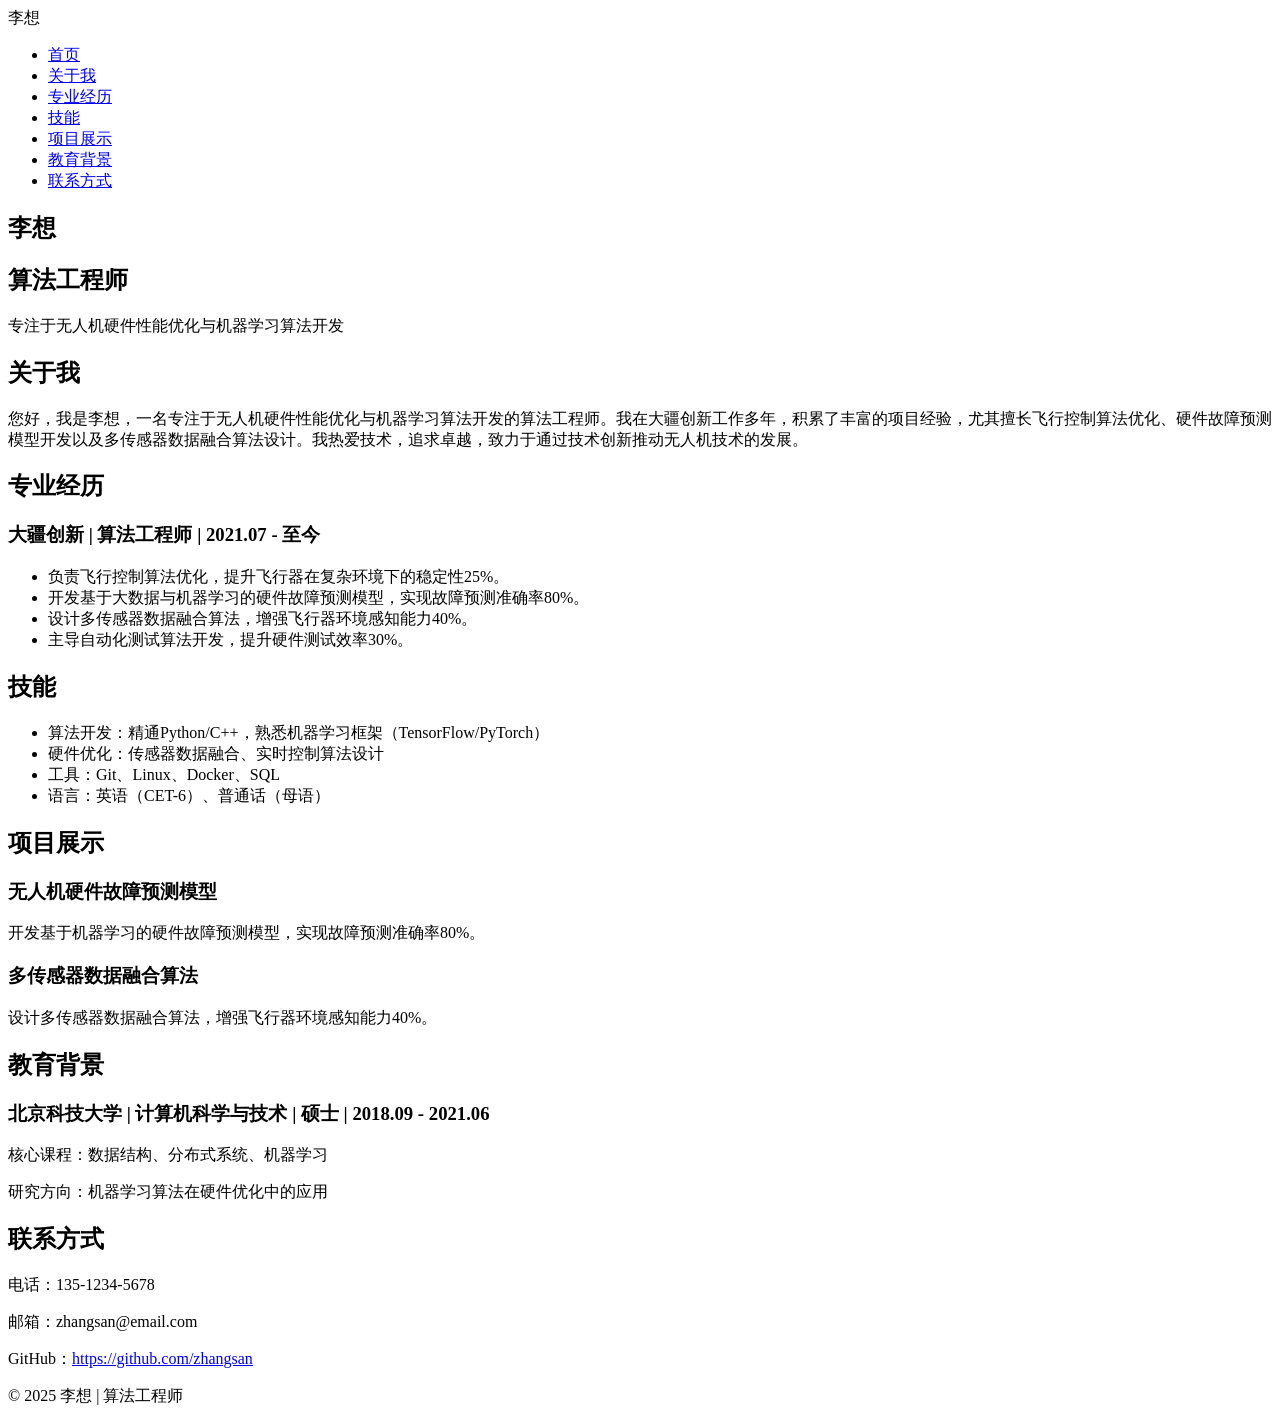
==== index.html @ 41b81f44 "v1" ====
<!DOCTYPE html>
<html lang="en">
<head>
    <meta charset="UTF-8">
    <meta name="viewport" content="width=device-width, initial-scale=1.0">
    <title>李想 | 算法工程师</title>
    <link rel="stylesheet" href="styles.css">
    <script src="scripts.js" defer></script>
</head>
<body>
    <!-- 导航栏 -->
    <nav class="navbar">
        <div class="container">
            <div class="logo">李想</div>
            <ul class="nav-links">
                <li><a href="#home">首页</a></li>
                <li><a href="#about">关于我</a></li>
                <li><a href="#experience">专业经历</a></li>
                <li><a href="#skills">技能</a></li>
                <li><a href="#projects">项目展示</a></li>
                <li><a href="#education">教育背景</a></li>
                <li><a href="#contact">联系方式</a></li>
            </ul>
        </div>
    </nav>

    <!-- 首屏展示 -->
    <section id="home" class="home">
        <div class="container">
            <h1>李想</h1>
            <h2>算法工程师</h2>
            <p>专注于无人机硬件性能优化与机器学习算法开发</p>
        </div>
    </section>

    <!-- 关于我 -->
    <section id="about" class="about">
        <div class="container">
            <h2>关于我</h2>
            <p>您好，我是李想，一名专注于无人机硬件性能优化与机器学习算法开发的算法工程师。我在大疆创新工作多年，积累了丰富的项目经验，尤其擅长飞行控制算法优化、硬件故障预测模型开发以及多传感器数据融合算法设计。我热爱技术，追求卓越，致力于通过技术创新推动无人机技术的发展。</p>
        </div>
    </section>

    <!-- 专业经历 -->
    <section id="experience" class="experience">
        <div class="container">
            <h2>专业经历</h2>
            <div class="job">
                <h3>大疆创新 | 算法工程师 | 2021.07 - 至今</h3>
                <ul>
                    <li>负责飞行控制算法优化，提升飞行器在复杂环境下的稳定性25%。</li>
                    <li>开发基于大数据与机器学习的硬件故障预测模型，实现故障预测准确率80%。</li>
                    <li>设计多传感器数据融合算法，增强飞行器环境感知能力40%。</li>
                    <li>主导自动化测试算法开发，提升硬件测试效率30%。</li>
                </ul>
            </div>
        </div>
    </section>

    <!-- 技能 -->
    <section id="skills" class="skills">
        <div class="container">
            <h2>技能</h2>
            <ul>
                <li>算法开发：精通Python/C++，熟悉机器学习框架（TensorFlow/PyTorch）</li>
                <li>硬件优化：传感器数据融合、实时控制算法设计</li>
                <li>工具：Git、Linux、Docker、SQL</li>
                <li>语言：英语（CET-6）、普通话（母语）</li>
            </ul>
        </div>
    </section>

    <!-- 项目展示 -->
    <section id="projects" class="projects">
        <div class="container">
            <h2>项目展示</h2>
            <div class="project">
                <h3>无人机硬件故障预测模型</h3>
                <p>开发基于机器学习的硬件故障预测模型，实现故障预测准确率80%。</p>
            </div>
            <div class="project">
                <h3>多传感器数据融合算法</h3>
                <p>设计多传感器数据融合算法，增强飞行器环境感知能力40%。</p>
            </div>
        </div>
    </section>

    <!-- 教育背景 -->
    <section id="education" class="education">
        <div class="container">
            <h2>教育背景</h2>
            <div class="edu">
                <h3>北京科技大学 | 计算机科学与技术 | 硕士 | 2018.09 - 2021.06</h3>
                <p>核心课程：数据结构、分布式系统、机器学习</p>
                <p>研究方向：机器学习算法在硬件优化中的应用</p>
            </div>
        </div>
    </section>

    <!-- 联系方式 -->
    <section id="contact" class="contact">
        <div class="container">
            <h2>联系方式</h2>
            <p>电话：135-1234-5678</p>
            <p>邮箱：zhangsan@email.com</p>
            <p>GitHub：<a href="https://github.com/zhangsan">https://github.com/zhangsan</a></p>
        </div>
    </section>

    <!-- 页脚 -->
    <footer>
        <div class="container">
            <p>&copy; 2025 李想 | 算法工程师</p>
        </div>
    </footer>
</body>
</html>
---- styles.css ----
// 平滑滚动效果
document.querySelectorAll('a[href^="#"]').forEach(anchor => {
    anchor.addEventListener('click', function (e) {
        e.preventDefault();
        document.querySelector(this.getAttribute('href')).scrollIntoView({
            behavior: 'smooth'
        });
    });
});
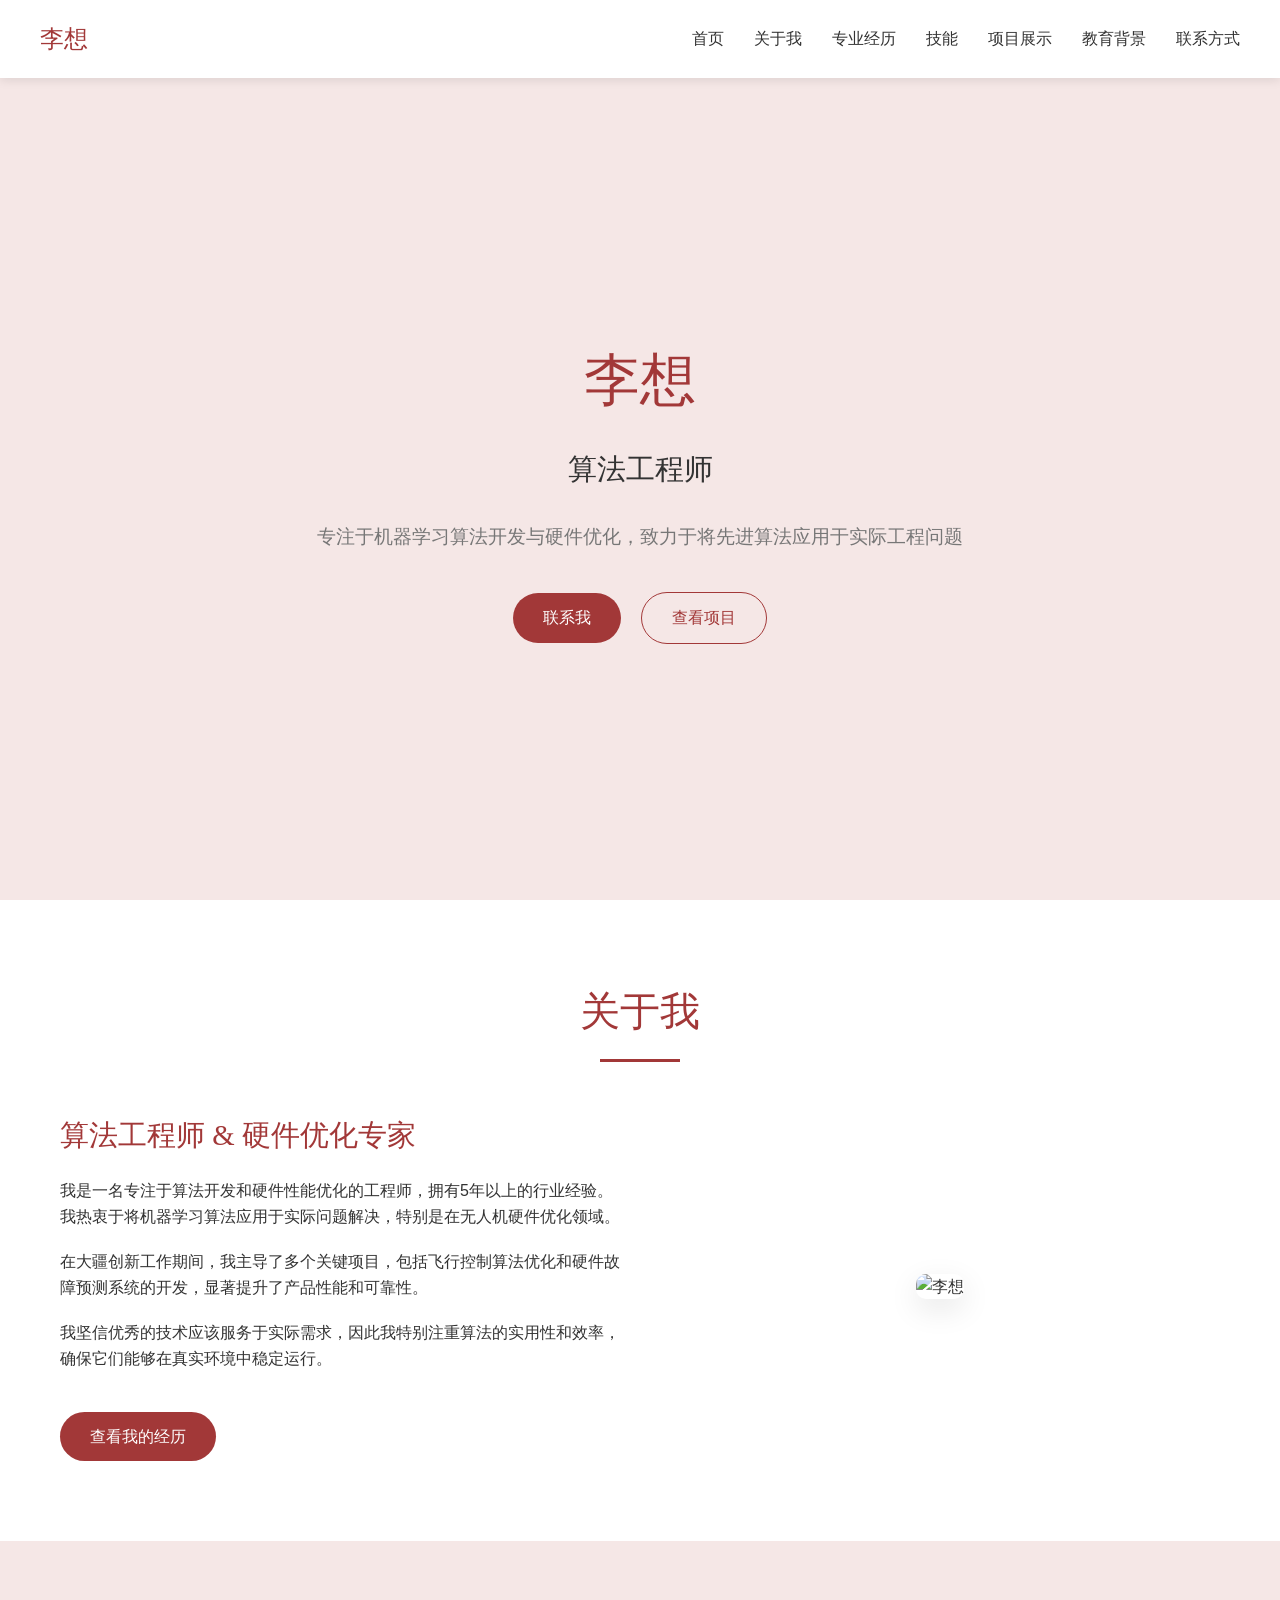
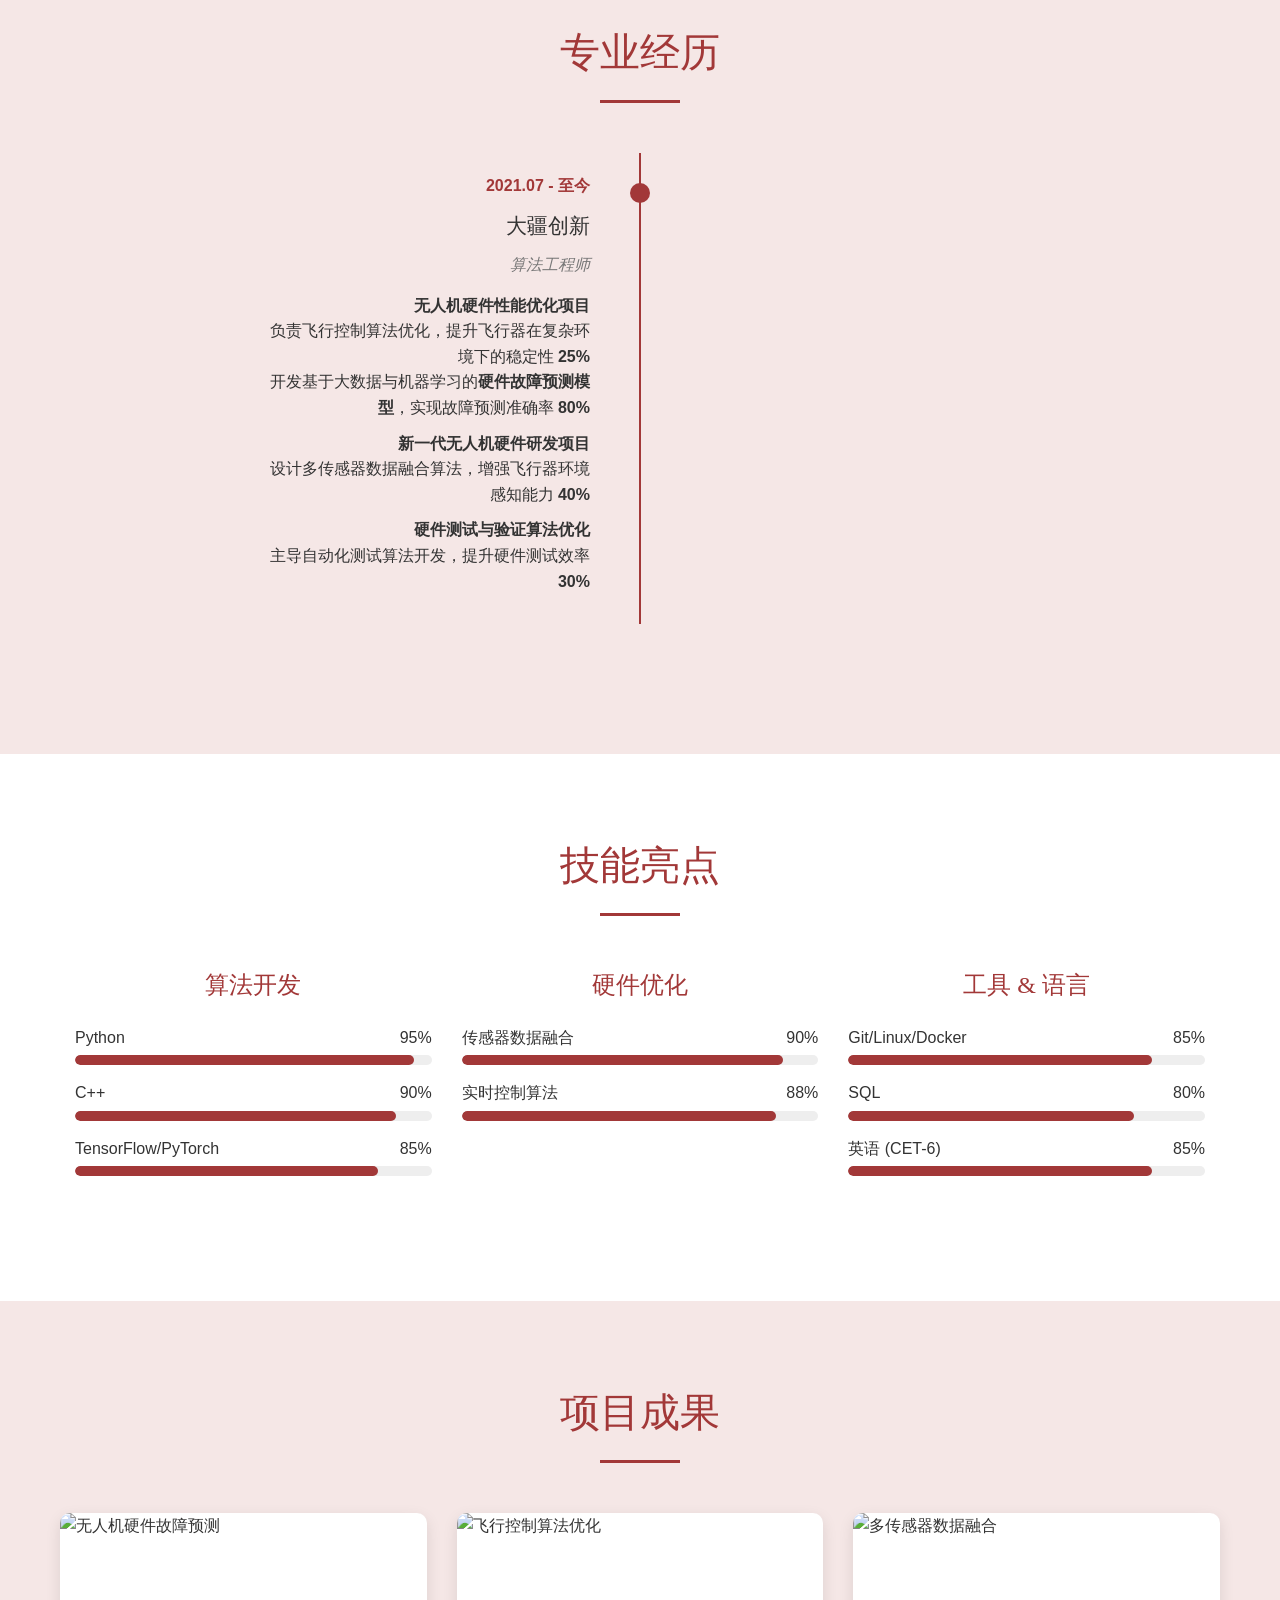
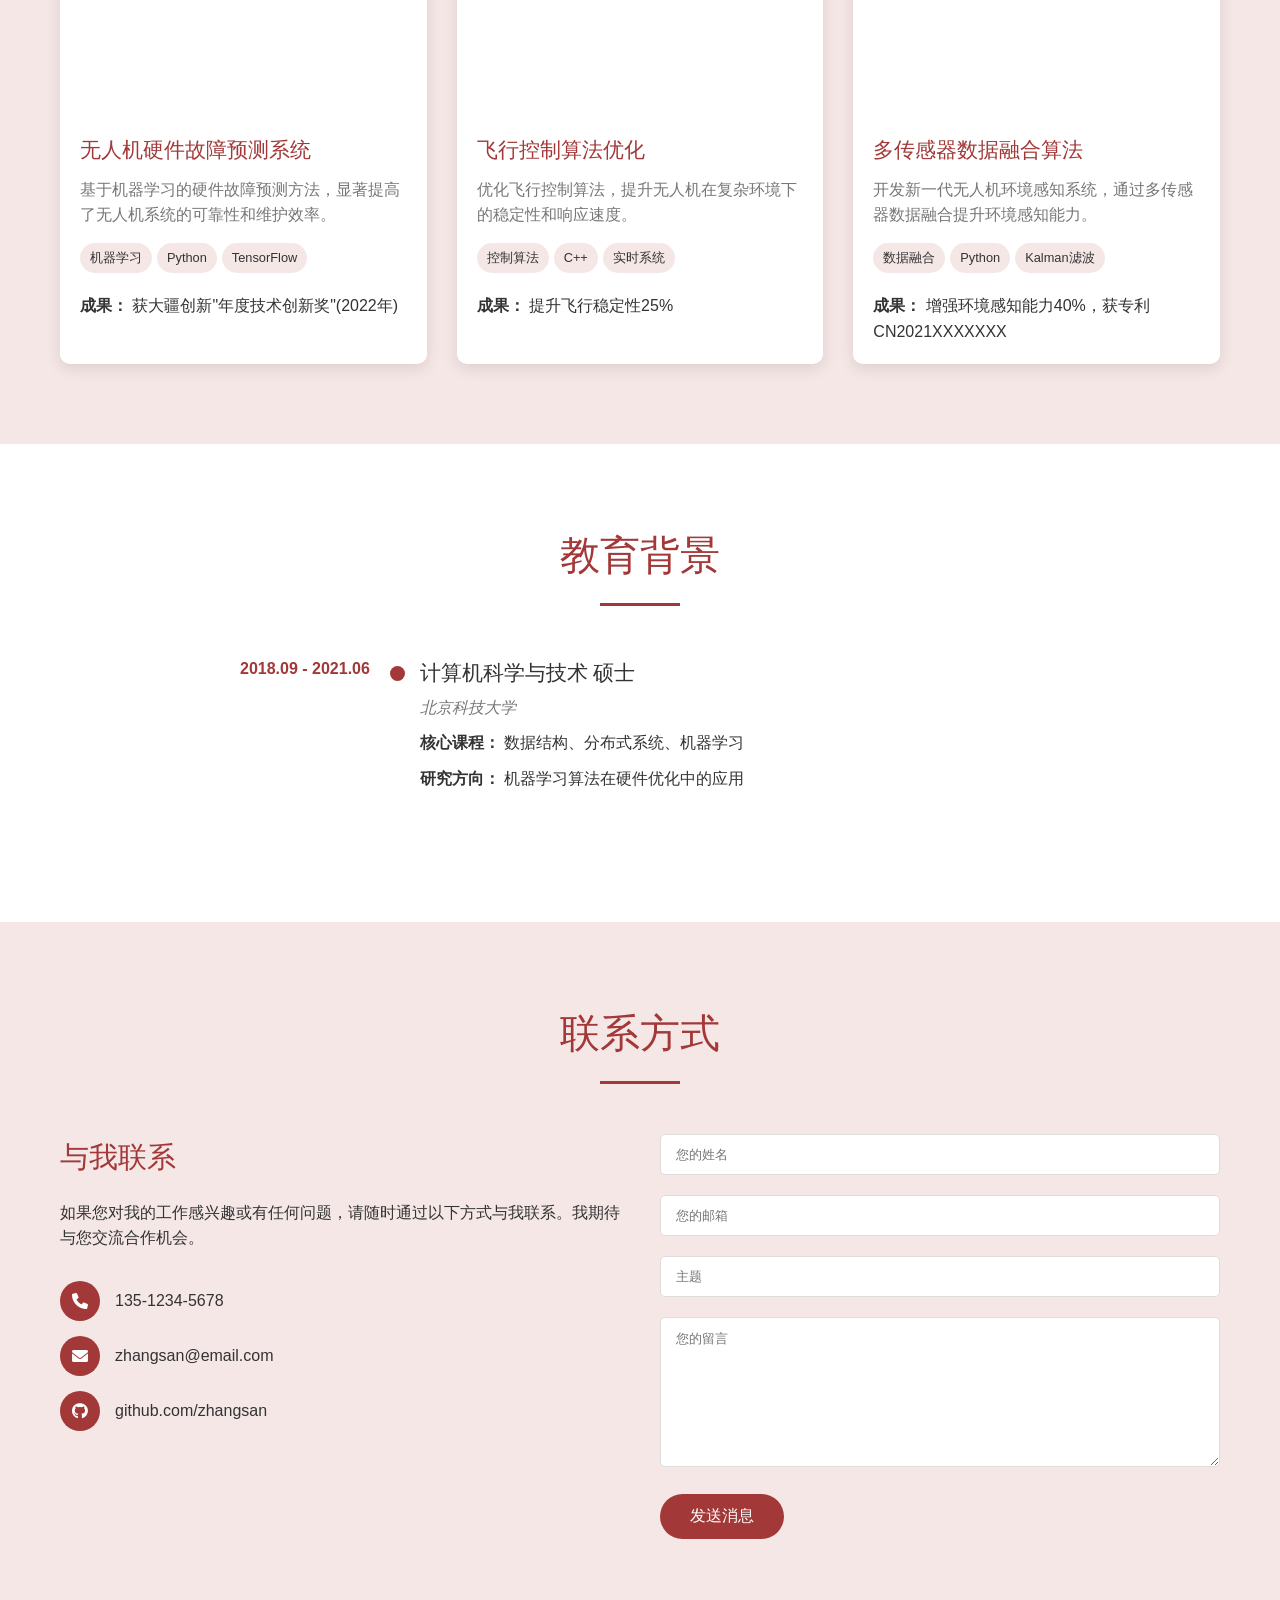
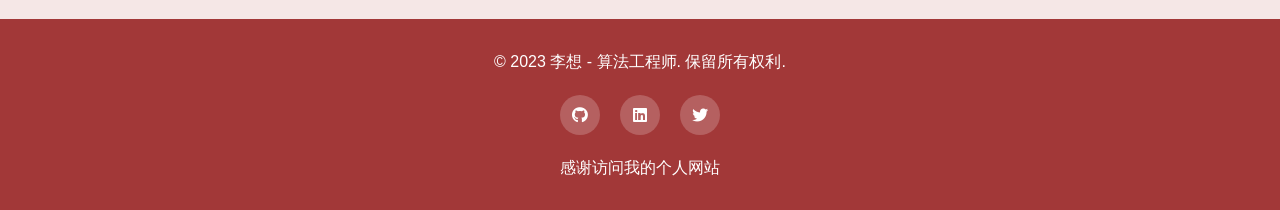
==== commit 36874fb9: "v2" ====
--- a/index.html
+++ b/index.html
@@ -1,17 +1,773 @@
 <!DOCTYPE html>
-<html lang="en">
+<html lang="zh-CN">
 <head>
     <meta charset="UTF-8">
     <meta name="viewport" content="width=device-width, initial-scale=1.0">
     <title>李想 | 算法工程师</title>
-    <link rel="stylesheet" href="styles.css">
-    <script src="scripts.js" defer></script>
+    <style>
+        /* 全局样式 */
+        :root {
+            --primary-color: rgb(162, 56, 56);
+            --secondary-color: rgb(245, 231, 230);
+            --text-color: #333;
+            --light-text: #777;
+            --white: #fff;
+            --transition: all 0.3s ease;
+        }
+        
+        * {
+            margin: 0;
+            padding: 0;
+            box-sizing: border-box;
+        }
+        
+        body {
+            font-family: "Microsoft YaHei", sans-serif;
+            color: var(--text-color);
+            line-height: 1.6;
+            overflow-x: hidden;
+        }
+        
+        h1, h2, h3, h4 {
+            font-family: "KaiTi", serif;
+            font-weight: normal;
+        }
+        
+        a {
+            text-decoration: none;
+            color: inherit;
+            transition: var(--transition);
+        }
+        
+        ul {
+            list-style: none;
+        }
+        
+        .container {
+            max-width: 1200px;
+            margin: 0 auto;
+            padding: 0 20px;
+        }
+        
+        .section {
+            padding: 80px 0;
+        }
+        
+        .section-title {
+            font-size: 2.5rem;
+            margin-bottom: 50px;
+            text-align: center;
+            position: relative;
+            color: var(--primary-color);
+        }
+        
+        .section-title::after {
+            content: '';
+            display: block;
+            width: 80px;
+            height: 3px;
+            background-color: var(--primary-color);
+            margin: 15px auto 0;
+        }
+        
+        .btn {
+            display: inline-block;
+            padding: 12px 30px;
+            background-color: var(--primary-color);
+            color: var(--white);
+            border: none;
+            border-radius: 30px;
+            cursor: pointer;
+            transition: var(--transition);
+            font-size: 1rem;
+        }
+        
+        .btn:hover {
+            background-color: rgba(162, 56, 56, 0.8);
+            transform: translateY(-3px);
+        }
+        
+        /* 导航栏 */
+        .navbar {
+            position: fixed;
+            top: 0;
+            left: 0;
+            width: 100%;
+            background-color: var(--white);
+            box-shadow: 0 2px 10px rgba(0, 0, 0, 0.1);
+            z-index: 1000;
+            transition: var(--transition);
+        }
+        
+        .navbar.scrolled {
+            background-color: rgba(255, 255, 255, 0.95);
+        }
+        
+        .navbar-container {
+            display: flex;
+            justify-content: space-between;
+            align-items: center;
+            padding: 20px 0;
+        }
+        
+        .logo {
+            font-size: 1.5rem;
+            font-family: "KaiTi", serif;
+            color: var(--primary-color);
+        }
+        
+        .nav-links {
+            display: flex;
+        }
+        
+        .nav-links li {
+            margin-left: 30px;
+        }
+        
+        .nav-links a {
+            position: relative;
+            padding: 5px 0;
+        }
+        
+        .nav-links a::after {
+            content: '';
+            position: absolute;
+            bottom: 0;
+            left: 0;
+            width: 0;
+            height: 2px;
+            background-color: var(--primary-color);
+            transition: var(--transition);
+        }
+        
+        .nav-links a:hover::after {
+            width: 100%;
+        }
+        
+        .hamburger {
+            display: none;
+            cursor: pointer;
+        }
+        
+        /* 首屏展示 */
+        .hero {
+            height: 100vh;
+            display: flex;
+            align-items: center;
+            background-color: var(--secondary-color);
+            text-align: center;
+            padding-top: 80px;
+        }
+        
+        .hero-content {
+            max-width: 800px;
+            margin: 0 auto;
+        }
+        
+        .hero h1 {
+            font-size: 3.5rem;
+            margin-bottom: 20px;
+            color: var(--primary-color);
+            animation: fadeInDown 1s ease;
+        }
+        
+        .hero h2 {
+            font-size: 1.8rem;
+            margin-bottom: 30px;
+            animation: fadeInDown 1s ease 0.2s forwards;
+            opacity: 0;
+        }
+        
+        .hero p {
+            font-size: 1.2rem;
+            margin-bottom: 40px;
+            color: var(--light-text);
+            animation: fadeInDown 1s ease 0.4s forwards;
+            opacity: 0;
+        }
+        
+        .hero-btns {
+            animation: fadeInDown 1s ease 0.6s forwards;
+            opacity: 0;
+        }
+        
+        /* 关于我 */
+        .about {
+            background-color: var(--white);
+        }
+        
+        .about-content {
+            display: flex;
+            align-items: center;
+            flex-wrap: wrap;
+        }
+        
+        .about-text {
+            flex: 1;
+            min-width: 300px;
+            padding-right: 40px;
+        }
+        
+        .about-text h3 {
+            font-size: 1.8rem;
+            margin-bottom: 20px;
+            color: var(--primary-color);
+        }
+        
+        .about-text p {
+            margin-bottom: 20px;
+        }
+        
+        .about-image {
+            flex: 1;
+            min-width: 300px;
+            text-align: center;
+        }
+        
+        .about-image img {
+            max-width: 100%;
+            border-radius: 10px;
+            box-shadow: 0 10px 30px rgba(0, 0, 0, 0.1);
+        }
+        
+        /* 专业经历 */
+        .experience {
+            background-color: var(--secondary-color);
+        }
+        
+        .timeline {
+            position: relative;
+            max-width: 800px;
+            margin: 0 auto;
+        }
+        
+        .timeline::before {
+            content: '';
+            position: absolute;
+            top: 0;
+            left: 50%;
+            transform: translateX(-50%);
+            width: 2px;
+            height: 100%;
+            background-color: var(--primary-color);
+        }
+        
+        .timeline-item {
+            position: relative;
+            margin-bottom: 50px;
+            padding: 20px;
+            width: 50%;
+            animation: fadeInUp 1s ease forwards;
+            opacity: 0;
+        }
+        
+        .timeline-item:nth-child(odd) {
+            left: 0;
+            padding-right: 50px;
+            text-align: right;
+        }
+        
+        .timeline-item:nth-child(even) {
+            left: 50%;
+            padding-left: 50px;
+            text-align: left;
+        }
+        
+        .timeline-item::before {
+            content: '';
+            position: absolute;
+            top: 30px;
+            width: 20px;
+            height: 20px;
+            border-radius: 50%;
+            background-color: var(--primary-color);
+        }
+        
+        .timeline-item:nth-child(odd)::before {
+            right: -10px;
+        }
+        
+        .timeline-item:nth-child(even)::before {
+            left: -10px;
+        }
+        
+        .timeline-date {
+            color: var(--primary-color);
+            font-weight: bold;
+            margin-bottom: 10px;
+        }
+        
+        .timeline-title {
+            font-size: 1.3rem;
+            margin-bottom: 10px;
+        }
+        
+        .timeline-subtitle {
+            font-style: italic;
+            margin-bottom: 15px;
+            color: var(--light-text);
+        }
+        
+        .timeline-description {
+            margin-bottom: 10px;
+        }
+        
+        /* 技能 */
+        .skills {
+            background-color: var(--white);
+        }
+        
+        .skills-container {
+            display: flex;
+            flex-wrap: wrap;
+            justify-content: space-between;
+        }
+        
+        .skill-category {
+            flex: 1;
+            min-width: 250px;
+            margin: 0 15px 30px;
+        }
+        
+        .skill-category h3 {
+            font-size: 1.5rem;
+            margin-bottom: 20px;
+            color: var(--primary-color);
+            text-align: center;
+        }
+        
+        .skill-item {
+            margin-bottom: 15px;
+        }
+        
+        .skill-name {
+            display: flex;
+            justify-content: space-between;
+            margin-bottom: 5px;
+        }
+        
+        .skill-bar {
+            height: 10px;
+            background-color: #eee;
+            border-radius: 5px;
+            overflow: hidden;
+        }
+        
+        .skill-progress {
+            height: 100%;
+            background-color: var(--primary-color);
+            border-radius: 5px;
+            transition: width 1.5s ease;
+        }
+        
+        /* 项目展示 */
+        .projects {
+            background-color: var(--secondary-color);
+        }
+        
+        .projects-container {
+            display: grid;
+            grid-template-columns: repeat(auto-fill, minmax(350px, 1fr));
+            gap: 30px;
+        }
+        
+        .project-card {
+            background-color: var(--white);
+            border-radius: 10px;
+            overflow: hidden;
+            box-shadow: 0 5px 15px rgba(0, 0, 0, 0.1);
+            transition: var(--transition);
+        }
+        
+        .project-card:hover {
+            transform: translateY(-10px);
+            box-shadow: 0 15px 30px rgba(0, 0, 0, 0.2);
+        }
+        
+        .project-image {
+            height: 200px;
+            overflow: hidden;
+        }
+        
+        .project-image img {
+            width: 100%;
+            height: 100%;
+            object-fit: cover;
+            transition: var(--transition);
+        }
+        
+        .project-card:hover .project-image img {
+            transform: scale(1.1);
+        }
+        
+        .project-content {
+            padding: 20px;
+        }
+        
+        .project-title {
+            font-size: 1.3rem;
+            margin-bottom: 10px;
+            color: var(--primary-color);
+        }
+        
+        .project-description {
+            margin-bottom: 15px;
+            color: var(--light-text);
+        }
+        
+        .project-tags {
+            display: flex;
+            flex-wrap: wrap;
+            margin-bottom: 15px;
+        }
+        
+        .project-tag {
+            padding: 5px 10px;
+            background-color: var(--secondary-color);
+            border-radius: 20px;
+            font-size: 0.8rem;
+            margin-right: 5px;
+            margin-bottom: 5px;
+        }
+        
+        /* 教育背景 */
+        .education {
+            background-color: var(--white);
+        }
+        
+        .education-container {
+            max-width: 800px;
+            margin: 0 auto;
+        }
+        
+        .education-item {
+            display: flex;
+            margin-bottom: 40px;
+            animation: fadeInUp 1s ease forwards;
+            opacity: 0;
+        }
+        
+        .education-date {
+            flex: 0 0 150px;
+            font-weight: bold;
+            color: var(--primary-color);
+        }
+        
+        .education-content {
+            flex: 1;
+            padding-left: 30px;
+            position: relative;
+        }
+        
+        .education-content::before {
+            content: '';
+            position: absolute;
+            top: 10px;
+            left: 0;
+            width: 15px;
+            height: 15px;
+            border-radius: 50%;
+            background-color: var(--primary-color);
+        }
+        
+        .education-content::after {
+            content: '';
+            position: absolute;
+            top: 17px;
+            left: 7px;
+            width: 1px;
+            height: calc(100% + 40px);
+            background-color: var(--primary-color);
+        }
+        
+        .education-item:last-child .education-content::after {
+            display: none;
+        }
+        
+        .education-degree {
+            font-size: 1.3rem;
+            margin-bottom: 5px;
+        }
+        
+        .education-university {
+            font-style: italic;
+            margin-bottom: 10px;
+            color: var(--light-text);
+        }
+        
+        .education-description {
+            margin-bottom: 10px;
+        }
+        
+        /* 联系方式 */
+        .contact {
+            background-color: var(--secondary-color);
+        }
+        
+        .contact-container {
+            display: flex;
+            flex-wrap: wrap;
+            justify-content: space-between;
+        }
+        
+        .contact-info {
+            flex: 1;
+            min-width: 300px;
+            padding-right: 40px;
+        }
+        
+        .contact-info h3 {
+            font-size: 1.8rem;
+            margin-bottom: 20px;
+            color: var(--primary-color);
+        }
+        
+        .contact-info p {
+            margin-bottom: 30px;
+        }
+        
+        .contact-details {
+            margin-bottom: 30px;
+        }
+        
+        .contact-detail {
+            display: flex;
+            align-items: center;
+            margin-bottom: 15px;
+        }
+        
+        .contact-detail i {
+            width: 40px;
+            height: 40px;
+            line-height: 40px;
+            text-align: center;
+            background-color: var(--primary-color);
+            color: var(--white);
+            border-radius: 50%;
+            margin-right: 15px;
+        }
+        
+        .contact-form {
+            flex: 1;
+            min-width: 300px;
+        }
+        
+        .form-group {
+            margin-bottom: 20px;
+        }
+        
+        .form-control {
+            width: 100%;
+            padding: 12px 15px;
+            border: 1px solid #ddd;
+            border-radius: 5px;
+            font-family: inherit;
+            transition: var(--transition);
+        }
+        
+        .form-control:focus {
+            outline: none;
+            border-color: var(--primary-color);
+        }
+        
+        textarea.form-control {
+            min-height: 150px;
+            resize: vertical;
+        }
+        
+        /* 页脚 */
+        .footer {
+            background-color: var(--primary-color);
+            color: var(--white);
+            text-align: center;
+            padding: 30px 0;
+        }
+        
+        .footer-content {
+            max-width: 600px;
+            margin: 0 auto;
+        }
+        
+        .footer-links {
+            display: flex;
+            justify-content: center;
+            margin: 20px 0;
+        }
+        
+        .footer-links a {
+            display: flex;
+            align-items: center;
+            justify-content: center;
+            width: 40px;
+            height: 40px;
+            background-color: rgba(255, 255, 255, 0.2);
+            border-radius: 50%;
+            margin: 0 10px;
+            transition: var(--transition);
+        }
+        
+        .footer-links a:hover {
+            background-color: var(--white);
+            color: var(--primary-color);
+        }
+        
+        /* 动画 */
+        @keyframes fadeInDown {
+            from {
+                opacity: 0;
+                transform: translateY(-30px);
+            }
+            to {
+                opacity: 1;
+                transform: translateY(0);
+            }
+        }
+        
+        @keyframes fadeInUp {
+            from {
+                opacity: 0;
+                transform: translateY(30px);
+            }
+            to {
+                opacity: 1;
+                transform: translateY(0);
+            }
+        }
+        
+        /* 响应式设计 */
+        @media (max-width: 992px) {
+            .section {
+                padding: 60px 0;
+            }
+            
+            .section-title {
+                font-size: 2rem;
+                margin-bottom: 40px;
+            }
+            
+            .hero h1 {
+                font-size: 3rem;
+            }
+            
+            .hero h2 {
+                font-size: 1.5rem;
+            }
+            
+            .about-text {
+                padding-right: 0;
+                margin-bottom: 40px;
+            }
+            
+            .timeline::before {
+                left: 30px;
+            }
+            
+            .timeline-item {
+                width: 100%;
+                padding-left: 70px;
+                padding-right: 0;
+                text-align: left;
+            }
+            
+            .timeline-item:nth-child(odd),
+            .timeline-item:nth-child(even) {
+                left: 0;
+            }
+            
+            .timeline-item::before {
+                left: 20px;
+            }
+            
+            .education-item {
+                flex-direction: column;
+            }
+            
+            .education-date {
+                margin-bottom: 10px;
+            }
+            
+            .education-content {
+                padding-left: 20px;
+            }
+            
+            .education-content::before {
+                left: -5px;
+            }
+            
+            .education-content::after {
+                left: -3px;
+            }
+        }
+        
+        @media (max-width: 768px) {
+            .nav-links {
+                position: fixed;
+                top: 80px;
+                left: -100%;
+                width: 100%;
+                height: calc(100vh - 80px);
+                background-color: var(--white);
+                flex-direction: column;
+                align-items: center;
+                padding-top: 40px;
+                transition: var(--transition);
+            }
+            
+            .nav-links.active {
+                left: 0;
+            }
+            
+            .nav-links li {
+                margin: 15px 0;
+            }
+            
+            .hamburger {
+                display: block;
+            }
+            
+            .hero h1 {
+                font-size: 2.5rem;
+            }
+            
+            .hero h2 {
+                font-size: 1.3rem;
+            }
+            
+            .section-title {
+                font-size: 1.8rem;
+            }
+            
+            .projects-container {
+                grid-template-columns: 1fr;
+            }
+        }
+        
+        @media (max-width: 576px) {
+            .hero h1 {
+                font-size: 2rem;
+            }
+            
+            .hero h2 {
+                font-size: 1.1rem;
+            }
+            
+            .hero p {
+                font-size: 1rem;
+            }
+            
+            .btn {
+                padding: 10px 20px;
+            }
+        }
+    </style>
+    <!-- 使用Font Awesome图标 -->
+    <link rel="stylesheet" href="https://cdnjs.cloudflare.com/ajax/libs/font-awesome/6.0.0-beta3/css/all.min.css">
 </head>
 <body>
     <!-- 导航栏 -->
     <nav class="navbar">
-        <div class="container">
-            <div class="logo">李想</div>
+        <div class="container navbar-container">
+            <a href="#" class="logo">李想</a>
             <ul class="nav-links">
                 <li><a href="#home">首页</a></li>
                 <li><a href="#about">关于我</a></li>
@@ -21,97 +777,372 @@
                 <li><a href="#education">教育背景</a></li>
                 <li><a href="#contact">联系方式</a></li>
             </ul>
+            <div class="hamburger">
+                <i class="fas fa-bars"></i>
+            </div>
         </div>
     </nav>
 
     <!-- 首屏展示 -->
-    <section id="home" class="home">
-        <div class="container">
+    <section id="home" class="hero">
+        <div class="container hero-content">
             <h1>李想</h1>
             <h2>算法工程师</h2>
-            <p>专注于无人机硬件性能优化与机器学习算法开发</p>
-        </div>
-    </section>
-
-    <!-- 关于我 -->
-    <section id="about" class="about">
-        <div class="container">
-            <h2>关于我</h2>
-            <p>您好，我是李想，一名专注于无人机硬件性能优化与机器学习算法开发的算法工程师。我在大疆创新工作多年，积累了丰富的项目经验，尤其擅长飞行控制算法优化、硬件故障预测模型开发以及多传感器数据融合算法设计。我热爱技术，追求卓越，致力于通过技术创新推动无人机技术的发展。</p>
-        </div>
-    </section>
-
-    <!-- 专业经历 -->
-    <section id="experience" class="experience">
-        <div class="container">
-            <h2>专业经历</h2>
-            <div class="job">
-                <h3>大疆创新 | 算法工程师 | 2021.07 - 至今</h3>
-                <ul>
-                    <li>负责飞行控制算法优化，提升飞行器在复杂环境下的稳定性25%。</li>
-                    <li>开发基于大数据与机器学习的硬件故障预测模型，实现故障预测准确率80%。</li>
-                    <li>设计多传感器数据融合算法，增强飞行器环境感知能力40%。</li>
-                    <li>主导自动化测试算法开发，提升硬件测试效率30%。</li>
-                </ul>
+            <p>专注于机器学习算法开发与硬件优化，致力于将先进算法应用于实际工程问题</p>
+            <div class="hero-btns">
+                <a href="#contact" class="btn">联系我</a>
+                <a href="#projects" class="btn" style="background-color: transparent; color: var(--primary-color); border: 1px solid var(--primary-color); margin-left: 15px;">查看项目</a>
             </div>
         </div>
     </section>
 
-    <!-- 技能 -->
-    <section id="skills" class="skills">
+    <!-- 关于我 -->
+    <section id="about" class="section about">
         <div class="container">
-            <h2>技能</h2>
-            <ul>
-                <li>算法开发：精通Python/C++，熟悉机器学习框架（TensorFlow/PyTorch）</li>
-                <li>硬件优化：传感器数据融合、实时控制算法设计</li>
-                <li>工具：Git、Linux、Docker、SQL</li>
-                <li>语言：英语（CET-6）、普通话（母语）</li>
-            </ul>
-        </div>
-    </section>
-
-    <!-- 项目展示 -->
-    <section id="projects" class="projects">
-        <div class="container">
-            <h2>项目展示</h2>
-            <div class="project">
-                <h3>无人机硬件故障预测模型</h3>
-                <p>开发基于机器学习的硬件故障预测模型，实现故障预测准确率80%。</p>
-            </div>
-            <div class="project">
-                <h3>多传感器数据融合算法</h3>
-                <p>设计多传感器数据融合算法，增强飞行器环境感知能力40%。</p>
+            <h2 class="section-title">关于我</h2>
+            <div class="about-content">
+                <div class="about-text">
+                    <h3>算法工程师 & 硬件优化专家</h3>
+                    <p>我是一名专注于算法开发和硬件性能优化的工程师，拥有5年以上的行业经验。我热衷于将机器学习算法应用于实际问题解决，特别是在无人机硬件优化领域。</p>
+                    <p>在大疆创新工作期间，我主导了多个关键项目，包括飞行控制算法优化和硬件故障预测系统的开发，显著提升了产品性能和可靠性。</p>
+                    <p>我坚信优秀的技术应该服务于实际需求，因此我特别注重算法的实用性和效率，确保它们能够在真实环境中稳定运行。</p>
+                    <a href="#experience" class="btn" style="margin-top: 20px;">查看我的经历</a>
+                </div>
+                <div class="about-image">
+                    <img src="https://images.unsplash.com/photo-1551033406-611cf9a28f67?ixlib=rb-1.2.1&auto=format&fit=crop&w=634&q=80" alt="李想">
+                </div>
             </div>
         </div>
     </section>
 
-    <!-- 教育背景 -->
-    <section id="education" class="education">
+    <!-- 专业经历 -->
+    <section id="experience" class="section experience">
         <div class="container">
-            <h2>教育背景</h2>
-            <div class="edu">
-                <h3>北京科技大学 | 计算机科学与技术 | 硕士 | 2018.09 - 2021.06</h3>
-                <p>核心课程：数据结构、分布式系统、机器学习</p>
-                <p>研究方向：机器学习算法在硬件优化中的应用</p>
+            <h2 class="section-title">专业经历</h2>
+            <div class="timeline">
+                <div class="timeline-item">
+                    <div class="timeline-date">2021.07 - 至今</div>
+                    <div class="timeline-title">大疆创新</div>
+                    <div class="timeline-subtitle">算法工程师</div>
+                    <div class="timeline-description">
+                        <p><strong>无人机硬件性能优化项目</strong></p>
+                        <ul>
+                            <li>负责飞行控制算法优化，提升飞行器在复杂环境下的稳定性 <strong>25%</strong></li>
+                            <li>开发基于大数据与机器学习的<strong>硬件故障预测模型</strong>，实现故障预测准确率 <strong>80%</strong></li>
+                        </ul>
+                    </div>
+                    <div class="timeline-description">
+                        <p><strong>新一代无人机硬件研发项目</strong></p>
+                        <ul>
+                            <li>设计多传感器数据融合算法，增强飞行器环境感知能力 <strong>40%</strong></li>
+                        </ul>
+                    </div>
+                    <div class="timeline-description">
+                        <p><strong>硬件测试与验证算法优化</strong></p>
+                        <ul>
+                            <li>主导自动化测试算法开发，提升硬件测试效率 <strong>30%</strong></li>
+                        </ul>
+                    </div>
+                </div>
             </div>
         </div>
     </section>
 
-    <!-- 联系方式 -->
-    <section id="contact" class="contact">
+    <!-- 技能 -->
+    <section id="skills" class="section skills">
         <div class="container">
-            <h2>联系方式</h2>
-            <p>电话：135-1234-5678</p>
-            <p>邮箱：zhangsan@email.com</p>
-            <p>GitHub：<a href="https://github.com/zhangsan">https://github.com/zhangsan</a></p>
+            <h2 class="section-title">技能亮点</h2>
+            <div class="skills-container">
+                <div class="skill-category">
+                    <h3>算法开发</h3>
+                    <div class="skill-item">
+                        <div class="skill-name">
+                            <span>Python</span>
+                            <span>95%</span>
+                        </div>
+                        <div class="skill-bar">
+                            <div class="skill-progress" style="width: 95%;"></div>
+                        </div>
+                    </div>
+                    <div class="skill-item">
+                        <div class="skill-name">
+                            <span>C++</span>
+                            <span>90%</span>
+                        </div>
+                        <div class="skill-bar">
+                            <div class="skill-progress" style="width: 90%;"></div>
+                        </div>
+                    </div>
+                    <div class="skill-item">
+                        <div class="skill-name">
+                            <span>TensorFlow/PyTorch</span>
+                            <span>85%</span>
+                        </div>
+                        <div class="skill-bar">
+                            <div class="skill-progress" style="width: 85%;"></div>
+                        </div>
+                    </div>
+                </div>
+                <div class="skill-category">
+                    <h3>硬件优化</h3>
+                    <div class="skill-item">
+                        <div class="skill-name">
+                            <span>传感器数据融合</span>
+                            <span>90%</span>
+                        </div>
+                        <div class="skill-bar">
+                            <div class="skill-progress" style="width: 90%;"></div>
+                        </div>
+                    </div>
+                    <div class="skill-item">
+                        <div class="skill-name">
+                            <span>实时控制算法</span>
+                            <span>88%</span>
+                        </div>
+                        <div class="skill-bar">
+                            <div class="skill-progress" style="width: 88%;"></div>
+                        </div>
+                    </div>
+                </div>
+                <div class="skill-category">
+                    <h3>工具 & 语言</h3>
+                    <div class="skill-item">
+                        <div class="skill-name">
+                            <span>Git/Linux/Docker</span>
+                            <span>85%</span>
+                        </div>
+                        <div class="skill-bar">
+                            <div class="skill-progress" style="width: 85%;"></div>
+                        </div>
+                    </div>
+                    <div class="skill-item">
+                        <div class="skill-name">
+                            <span>SQL</span>
+                            <span>80%</span>
+                        </div>
+                        <div class="skill-bar">
+                            <div class="skill-progress" style="width: 80%;"></div>
+                        </div>
+                    </div>
+                    <div class="skill-item">
+                        <div class="skill-name">
+                            <span>英语 (CET-6)</span>
+                            <span>85%</span>
+                        </div>
+                        <div class="skill-bar">
+                            <div class="skill-progress" style="width: 85%;"></div>
+                        </div>
+                    </div>
+                </div>
+            </div>
         </div>
     </section>
 
+    <!-- 项目展示 -->
+    <section id="projects" class="section projects">
+        <div class="container">
+            <h2 class="section-title">项目成果</h2>
+            <div class="projects-container">
+                <div class="project-card">
+                    <div class="project-image">
+                        <img src="https://images.unsplash.com/photo-1507582020474-9a35b7d455d9?ixlib=rb-1.2.1&auto=format&fit=crop&w=1350&q=80" alt="无人机硬件故障预测">
+                    </div>
+                    <div class="project-content">
+                        <h3 class="project-title">无人机硬件故障预测系统</h3>
+                        <p class="project-description">基于机器学习的硬件故障预测方法，显著提高了无人机系统的可靠性和维护效率。</p>
+                        <div class="project-tags">
+                            <span class="project-tag">机器学习</span>
+                            <span class="project-tag">Python</span>
+                            <span class="project-tag">TensorFlow</span>
+                        </div>
+                        <p><strong>成果：</strong> 获大疆创新"年度技术创新奖"(2022年)</p>
+                    </div>
+                </div>
+                <div class="project-card">
+                    <div class="project-image">
+                        <img src="https://images.unsplash.com/photo-1534237886190-ced735ca4b73?ixlib=rb-1.2.1&auto=format&fit=crop&w=1350&q=80" alt="飞行控制算法优化">
+                    </div>
+                    <div class="project-content">
+                        <h3 class="project-title">飞行控制算法优化</h3>
+                        <p class="project-description">优化飞行控制算法，提升无人机在复杂环境下的稳定性和响应速度。</p>
+                        <div class="project-tags">
+                            <span class="project-tag">控制算法</span>
+                            <span class="project-tag">C++</span>
+                            <span class="project-tag">实时系统</span>
+                        </div>
+                        <p><strong>成果：</strong> 提升飞行稳定性25%</p>
+                    </div>
+                </div>
+                <div class="project-card">
+                    <div class="project-image">
+                        <img src="https://images.unsplash.com/photo-1550751827-4bd374c3f58b?ixlib=rb-1.2.1&auto=format&fit=crop&w=1350&q=80" alt="多传感器数据融合">
+                    </div>
+                    <div class="project-content">
+                        <h3 class="project-title">多传感器数据融合算法</h3>
+                        <p class="project-description">开发新一代无人机环境感知系统，通过多传感器数据融合提升环境感知能力。</p>
+                        <div class="project-tags">
+                            <span class="project-tag">数据融合</span>
+                            <span class="project-tag">Python</span>
+                            <span class="project-tag">Kalman滤波</span>
+                        </div>
+                        <p><strong>成果：</strong> 增强环境感知能力40%，获专利CN2021XXXXXXX</p>
+                    </div>
+                </div>
+            </div>
+        </div>
+    </section>
+
+    <!-- 教育背景 -->
+    <section id="education" class="section education">
+        <div class="container">
+            <h2 class="section-title">教育背景</h2>
+            <div class="education-container">
+                <div class="education-item">
+                    <div class="education-date">2018.09 - 2021.06</div>
+                    <div class="education-content">
+                        <h3 class="education-degree">计算机科学与技术 硕士</h3>
+                        <p class="education-university">北京科技大学</p>
+                        <p class="education-description"><strong>核心课程：</strong> 数据结构、分布式系统、机器学习</p>
+                        <p class="education-description"><strong>研究方向：</strong> 机器学习算法在硬件优化中的应用</p>
+                    </div>
+                </div>
+            </div>
+        </div>
+    </section>
+
+    <!-- 联系方式 -->
+    <section id="contact" class="section contact">
+        <div class="container">
+            <h2 class="section-title">联系方式</h2>
+            <div class="contact-container">
+                <div class="contact-info">
+                    <h3>与我联系</h3>
+                    <p>如果您对我的工作感兴趣或有任何问题，请随时通过以下方式与我联系。我期待与您交流合作机会。</p>
+                    <div class="contact-details">
+                        <div class="contact-detail">
+                            <i class="fas fa-phone"></i>
+                            <span>135-1234-5678</span>
+                        </div>
+                        <div class="contact-detail">
+                            <i class="fas fa-envelope"></i>
+                            <span>zhangsan@email.com</span>
+                        </div>
+                        <div class="contact-detail">
+                            <i class="fab fa-github"></i>
+                            <span>github.com/zhangsan</span>
+                        </div>
+                    </div>
+                </div>
+                <div class="contact-form">
+                    <form>
+                        <div class="form-group">
+                            <input type="text" class="form-control" placeholder="您的姓名" required>
+                        </div>
+                        <div class="form-group">
+                            <input type="email" class="form-control" placeholder="您的邮箱" required>
+                        </div>
+                        <div class="form-group">
+                            <input type="text" class="form-control" placeholder="主题">
+                        </div>
+                        <div class="form-group">
+                            <textarea class="form-control" placeholder="您的留言" required></textarea>
+                        </div>
+                        <button type="submit" class="btn">发送消息</button>
+                    </form>
+                </div>
+            </div>
+        </div>
+    </section>
+
     <!-- 页脚 -->
-    <footer>
-        <div class="container">
-            <p>&copy; 2025 李想 | 算法工程师</p>
+    <footer class="footer">
+        <div class="container footer-content">
+            <p>© 2023 李想 - 算法工程师. 保留所有权利.</p>
+            <div class="footer-links">
+                <a href="#"><i class="fab fa-github"></i></a>
+                <a href="#"><i class="fab fa-linkedin"></i></a>
+                <a href="#"><i class="fab fa-twitter"></i></a>
+            </div>
+            <p>感谢访问我的个人网站</p>
         </div>
     </footer>
+
+    <script>
+        // 导航栏滚动效果
+        window.addEventListener('scroll', function() {
+            const navbar = document.querySelector('.navbar');
+            if (window.scrollY > 50) {
+                navbar.classList.add('scrolled');
+            } else {
+                navbar.classList.remove('scrolled');
+            }
+        });
+
+        // 移动端菜单切换
+        const hamburger = document.querySelector('.hamburger');
+        const navLinks = document.querySelector('.nav-links');
+        
+        hamburger.addEventListener('click', function() {
+            navLinks.classList.toggle('active');
+        });
+
+        // 平滑滚动
+        document.querySelectorAll('a[href^="#"]').forEach(anchor => {
+            anchor.addEventListener('click', function(e) {
+                e.preventDefault();
+                
+                // 如果是移动端菜单，点击后关闭菜单
+                if (navLinks.classList.contains('active')) {
+                    navLinks.classList.remove('active');
+                }
+                
+                const targetId = this.getAttribute('href');
+                const targetElement = document.querySelector(targetId);
+                
+                window.scrollTo({
+                    top: targetElement.offsetTop - 80,
+                    behavior: 'smooth'
+                });
+            });
+        });
+
+        // 技能条动画
+        function animateSkills() {
+            const skillBars = document.querySelectorAll('.skill-progress');
+            skillBars.forEach(bar => {
+                const width = bar.style.width;
+                bar.style.width = '0';
+                setTimeout(() => {
+                    bar.style.width = width;
+                }, 100);
+            });
+        }
+
+        // 元素进入视口时触发动画
+        function animateOnScroll() {
+            const elements = document.querySelectorAll('.timeline-item, .education-item');
+            
+            elements.forEach((element, index) => {
+                const elementPosition = element.getBoundingClientRect().top;
+                const screenPosition = window.innerHeight / 1.3;
+                
+                if (elementPosition < screenPosition) {
+                    setTimeout(() => {
+                        element.style.opacity = '1';
+                        element.style.transform = 'translateY(0)';
+                    }, index * 200);
+                }
+            });
+        }
+
+        // 页面加载时和滚动时触发动画
+        window.addEventListener('load', animateOnScroll);
+        window.addEventListener('scroll', animateOnScroll);
+        
+        // 页面加载时触发技能条动画
+        window.addEventListener('load', function() {
+            setTimeout(animateSkills, 500);
+        });
+    </script>
 </body>
 </html>
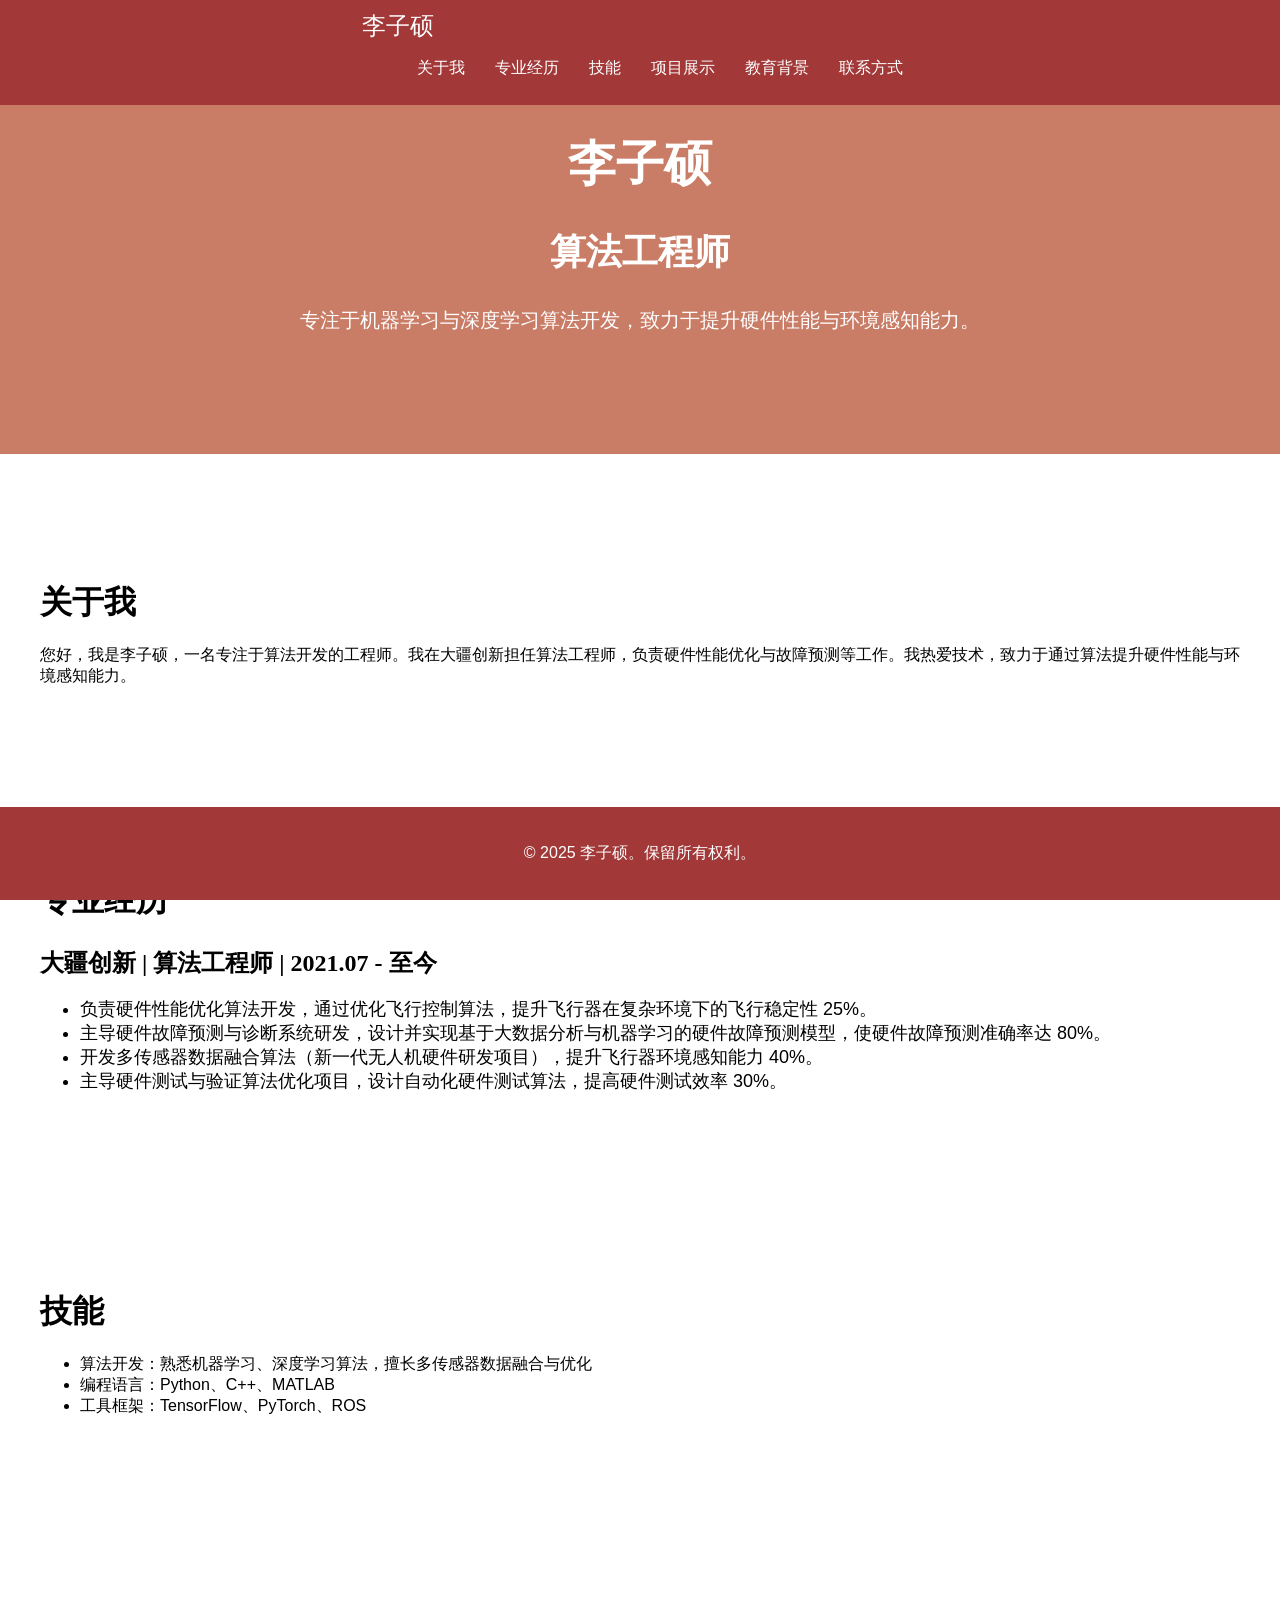
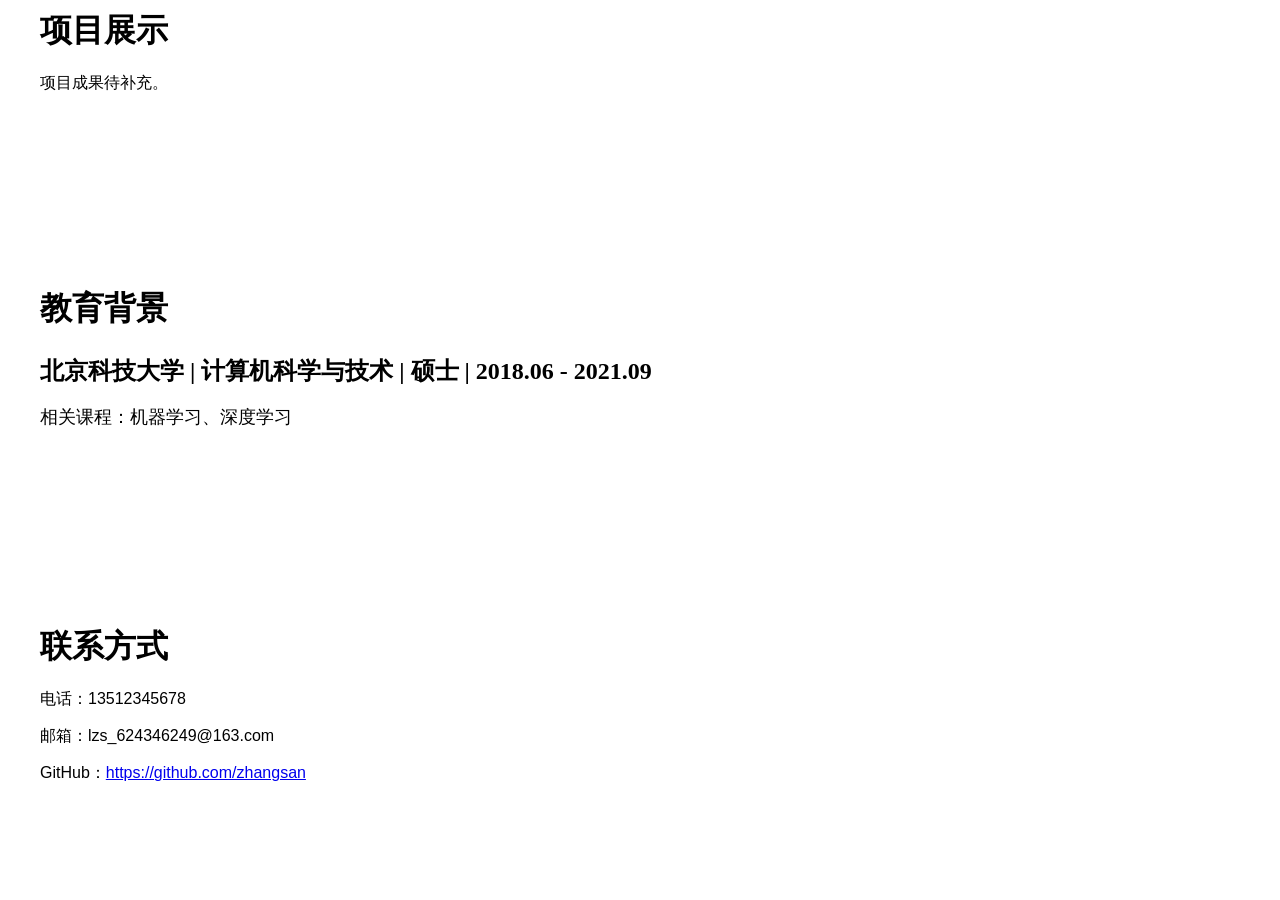
==== commit 9da63b16: "V1" ====
--- a/index.html
+++ b/index.html
@@ -1,775 +1,17 @@
 <!DOCTYPE html>
-<html lang="zh-CN">
+<html lang="en">
 <head>
     <meta charset="UTF-8">
     <meta name="viewport" content="width=device-width, initial-scale=1.0">
-    <title>李想 | 算法工程师</title>
-    <style>
-        /* 全局样式 */
-        :root {
-            --primary-color: rgb(162, 56, 56);
-            --secondary-color: rgb(245, 231, 230);
-            --text-color: #333;
-            --light-text: #777;
-            --white: #fff;
-            --transition: all 0.3s ease;
-        }
-        
-        * {
-            margin: 0;
-            padding: 0;
-            box-sizing: border-box;
-        }
-        
-        body {
-            font-family: "Microsoft YaHei", sans-serif;
-            color: var(--text-color);
-            line-height: 1.6;
-            overflow-x: hidden;
-        }
-        
-        h1, h2, h3, h4 {
-            font-family: "KaiTi", serif;
-            font-weight: normal;
-        }
-        
-        a {
-            text-decoration: none;
-            color: inherit;
-            transition: var(--transition);
-        }
-        
-        ul {
-            list-style: none;
-        }
-        
-        .container {
-            max-width: 1200px;
-            margin: 0 auto;
-            padding: 0 20px;
-        }
-        
-        .section {
-            padding: 80px 0;
-        }
-        
-        .section-title {
-            font-size: 2.5rem;
-            margin-bottom: 50px;
-            text-align: center;
-            position: relative;
-            color: var(--primary-color);
-        }
-        
-        .section-title::after {
-            content: '';
-            display: block;
-            width: 80px;
-            height: 3px;
-            background-color: var(--primary-color);
-            margin: 15px auto 0;
-        }
-        
-        .btn {
-            display: inline-block;
-            padding: 12px 30px;
-            background-color: var(--primary-color);
-            color: var(--white);
-            border: none;
-            border-radius: 30px;
-            cursor: pointer;
-            transition: var(--transition);
-            font-size: 1rem;
-        }
-        
-        .btn:hover {
-            background-color: rgba(162, 56, 56, 0.8);
-            transform: translateY(-3px);
-        }
-        
-        /* 导航栏 */
-        .navbar {
-            position: fixed;
-            top: 0;
-            left: 0;
-            width: 100%;
-            background-color: var(--white);
-            box-shadow: 0 2px 10px rgba(0, 0, 0, 0.1);
-            z-index: 1000;
-            transition: var(--transition);
-        }
-        
-        .navbar.scrolled {
-            background-color: rgba(255, 255, 255, 0.95);
-        }
-        
-        .navbar-container {
-            display: flex;
-            justify-content: space-between;
-            align-items: center;
-            padding: 20px 0;
-        }
-        
-        .logo {
-            font-size: 1.5rem;
-            font-family: "KaiTi", serif;
-            color: var(--primary-color);
-        }
-        
-        .nav-links {
-            display: flex;
-        }
-        
-        .nav-links li {
-            margin-left: 30px;
-        }
-        
-        .nav-links a {
-            position: relative;
-            padding: 5px 0;
-        }
-        
-        .nav-links a::after {
-            content: '';
-            position: absolute;
-            bottom: 0;
-            left: 0;
-            width: 0;
-            height: 2px;
-            background-color: var(--primary-color);
-            transition: var(--transition);
-        }
-        
-        .nav-links a:hover::after {
-            width: 100%;
-        }
-        
-        .hamburger {
-            display: none;
-            cursor: pointer;
-        }
-        
-        /* 首屏展示 */
-        .hero {
-            height: 100vh;
-            display: flex;
-            align-items: center;
-            background-color: var(--secondary-color);
-            text-align: center;
-            padding-top: 80px;
-        }
-        
-        .hero-content {
-            max-width: 800px;
-            margin: 0 auto;
-        }
-        
-        .hero h1 {
-            font-size: 3.5rem;
-            margin-bottom: 20px;
-            color: var(--primary-color);
-            animation: fadeInDown 1s ease;
-        }
-        
-        .hero h2 {
-            font-size: 1.8rem;
-            margin-bottom: 30px;
-            animation: fadeInDown 1s ease 0.2s forwards;
-            opacity: 0;
-        }
-        
-        .hero p {
-            font-size: 1.2rem;
-            margin-bottom: 40px;
-            color: var(--light-text);
-            animation: fadeInDown 1s ease 0.4s forwards;
-            opacity: 0;
-        }
-        
-        .hero-btns {
-            animation: fadeInDown 1s ease 0.6s forwards;
-            opacity: 0;
-        }
-        
-        /* 关于我 */
-        .about {
-            background-color: var(--white);
-        }
-        
-        .about-content {
-            display: flex;
-            align-items: center;
-            flex-wrap: wrap;
-        }
-        
-        .about-text {
-            flex: 1;
-            min-width: 300px;
-            padding-right: 40px;
-        }
-        
-        .about-text h3 {
-            font-size: 1.8rem;
-            margin-bottom: 20px;
-            color: var(--primary-color);
-        }
-        
-        .about-text p {
-            margin-bottom: 20px;
-        }
-        
-        .about-image {
-            flex: 1;
-            min-width: 300px;
-            text-align: center;
-        }
-        
-        .about-image img {
-            max-width: 100%;
-            border-radius: 10px;
-            box-shadow: 0 10px 30px rgba(0, 0, 0, 0.1);
-        }
-        
-        /* 专业经历 */
-        .experience {
-            background-color: var(--secondary-color);
-        }
-        
-        .timeline {
-            position: relative;
-            max-width: 800px;
-            margin: 0 auto;
-        }
-        
-        .timeline::before {
-            content: '';
-            position: absolute;
-            top: 0;
-            left: 50%;
-            transform: translateX(-50%);
-            width: 2px;
-            height: 100%;
-            background-color: var(--primary-color);
-        }
-        
-        .timeline-item {
-            position: relative;
-            margin-bottom: 50px;
-            padding: 20px;
-            width: 50%;
-            animation: fadeInUp 1s ease forwards;
-            opacity: 0;
-        }
-        
-        .timeline-item:nth-child(odd) {
-            left: 0;
-            padding-right: 50px;
-            text-align: right;
-        }
-        
-        .timeline-item:nth-child(even) {
-            left: 50%;
-            padding-left: 50px;
-            text-align: left;
-        }
-        
-        .timeline-item::before {
-            content: '';
-            position: absolute;
-            top: 30px;
-            width: 20px;
-            height: 20px;
-            border-radius: 50%;
-            background-color: var(--primary-color);
-        }
-        
-        .timeline-item:nth-child(odd)::before {
-            right: -10px;
-        }
-        
-        .timeline-item:nth-child(even)::before {
-            left: -10px;
-        }
-        
-        .timeline-date {
-            color: var(--primary-color);
-            font-weight: bold;
-            margin-bottom: 10px;
-        }
-        
-        .timeline-title {
-            font-size: 1.3rem;
-            margin-bottom: 10px;
-        }
-        
-        .timeline-subtitle {
-            font-style: italic;
-            margin-bottom: 15px;
-            color: var(--light-text);
-        }
-        
-        .timeline-description {
-            margin-bottom: 10px;
-        }
-        
-        /* 技能 */
-        .skills {
-            background-color: var(--white);
-        }
-        
-        .skills-container {
-            display: flex;
-            flex-wrap: wrap;
-            justify-content: space-between;
-        }
-        
-        .skill-category {
-            flex: 1;
-            min-width: 250px;
-            margin: 0 15px 30px;
-        }
-        
-        .skill-category h3 {
-            font-size: 1.5rem;
-            margin-bottom: 20px;
-            color: var(--primary-color);
-            text-align: center;
-        }
-        
-        .skill-item {
-            margin-bottom: 15px;
-        }
-        
-        .skill-name {
-            display: flex;
-            justify-content: space-between;
-            margin-bottom: 5px;
-        }
-        
-        .skill-bar {
-            height: 10px;
-            background-color: #eee;
-            border-radius: 5px;
-            overflow: hidden;
-        }
-        
-        .skill-progress {
-            height: 100%;
-            background-color: var(--primary-color);
-            border-radius: 5px;
-            transition: width 1.5s ease;
-        }
-        
-        /* 项目展示 */
-        .projects {
-            background-color: var(--secondary-color);
-        }
-        
-        .projects-container {
-            display: grid;
-            grid-template-columns: repeat(auto-fill, minmax(350px, 1fr));
-            gap: 30px;
-        }
-        
-        .project-card {
-            background-color: var(--white);
-            border-radius: 10px;
-            overflow: hidden;
-            box-shadow: 0 5px 15px rgba(0, 0, 0, 0.1);
-            transition: var(--transition);
-        }
-        
-        .project-card:hover {
-            transform: translateY(-10px);
-            box-shadow: 0 15px 30px rgba(0, 0, 0, 0.2);
-        }
-        
-        .project-image {
-            height: 200px;
-            overflow: hidden;
-        }
-        
-        .project-image img {
-            width: 100%;
-            height: 100%;
-            object-fit: cover;
-            transition: var(--transition);
-        }
-        
-        .project-card:hover .project-image img {
-            transform: scale(1.1);
-        }
-        
-        .project-content {
-            padding: 20px;
-        }
-        
-        .project-title {
-            font-size: 1.3rem;
-            margin-bottom: 10px;
-            color: var(--primary-color);
-        }
-        
-        .project-description {
-            margin-bottom: 15px;
-            color: var(--light-text);
-        }
-        
-        .project-tags {
-            display: flex;
-            flex-wrap: wrap;
-            margin-bottom: 15px;
-        }
-        
-        .project-tag {
-            padding: 5px 10px;
-            background-color: var(--secondary-color);
-            border-radius: 20px;
-            font-size: 0.8rem;
-            margin-right: 5px;
-            margin-bottom: 5px;
-        }
-        
-        /* 教育背景 */
-        .education {
-            background-color: var(--white);
-        }
-        
-        .education-container {
-            max-width: 800px;
-            margin: 0 auto;
-        }
-        
-        .education-item {
-            display: flex;
-            margin-bottom: 40px;
-            animation: fadeInUp 1s ease forwards;
-            opacity: 0;
-        }
-        
-        .education-date {
-            flex: 0 0 150px;
-            font-weight: bold;
-            color: var(--primary-color);
-        }
-        
-        .education-content {
-            flex: 1;
-            padding-left: 30px;
-            position: relative;
-        }
-        
-        .education-content::before {
-            content: '';
-            position: absolute;
-            top: 10px;
-            left: 0;
-            width: 15px;
-            height: 15px;
-            border-radius: 50%;
-            background-color: var(--primary-color);
-        }
-        
-        .education-content::after {
-            content: '';
-            position: absolute;
-            top: 17px;
-            left: 7px;
-            width: 1px;
-            height: calc(100% + 40px);
-            background-color: var(--primary-color);
-        }
-        
-        .education-item:last-child .education-content::after {
-            display: none;
-        }
-        
-        .education-degree {
-            font-size: 1.3rem;
-            margin-bottom: 5px;
-        }
-        
-        .education-university {
-            font-style: italic;
-            margin-bottom: 10px;
-            color: var(--light-text);
-        }
-        
-        .education-description {
-            margin-bottom: 10px;
-        }
-        
-        /* 联系方式 */
-        .contact {
-            background-color: var(--secondary-color);
-        }
-        
-        .contact-container {
-            display: flex;
-            flex-wrap: wrap;
-            justify-content: space-between;
-        }
-        
-        .contact-info {
-            flex: 1;
-            min-width: 300px;
-            padding-right: 40px;
-        }
-        
-        .contact-info h3 {
-            font-size: 1.8rem;
-            margin-bottom: 20px;
-            color: var(--primary-color);
-        }
-        
-        .contact-info p {
-            margin-bottom: 30px;
-        }
-        
-        .contact-details {
-            margin-bottom: 30px;
-        }
-        
-        .contact-detail {
-            display: flex;
-            align-items: center;
-            margin-bottom: 15px;
-        }
-        
-        .contact-detail i {
-            width: 40px;
-            height: 40px;
-            line-height: 40px;
-            text-align: center;
-            background-color: var(--primary-color);
-            color: var(--white);
-            border-radius: 50%;
-            margin-right: 15px;
-        }
-        
-        .contact-form {
-            flex: 1;
-            min-width: 300px;
-        }
-        
-        .form-group {
-            margin-bottom: 20px;
-        }
-        
-        .form-control {
-            width: 100%;
-            padding: 12px 15px;
-            border: 1px solid #ddd;
-            border-radius: 5px;
-            font-family: inherit;
-            transition: var(--transition);
-        }
-        
-        .form-control:focus {
-            outline: none;
-            border-color: var(--primary-color);
-        }
-        
-        textarea.form-control {
-            min-height: 150px;
-            resize: vertical;
-        }
-        
-        /* 页脚 */
-        .footer {
-            background-color: var(--primary-color);
-            color: var(--white);
-            text-align: center;
-            padding: 30px 0;
-        }
-        
-        .footer-content {
-            max-width: 600px;
-            margin: 0 auto;
-        }
-        
-        .footer-links {
-            display: flex;
-            justify-content: center;
-            margin: 20px 0;
-        }
-        
-        .footer-links a {
-            display: flex;
-            align-items: center;
-            justify-content: center;
-            width: 40px;
-            height: 40px;
-            background-color: rgba(255, 255, 255, 0.2);
-            border-radius: 50%;
-            margin: 0 10px;
-            transition: var(--transition);
-        }
-        
-        .footer-links a:hover {
-            background-color: var(--white);
-            color: var(--primary-color);
-        }
-        
-        /* 动画 */
-        @keyframes fadeInDown {
-            from {
-                opacity: 0;
-                transform: translateY(-30px);
-            }
-            to {
-                opacity: 1;
-                transform: translateY(0);
-            }
-        }
-        
-        @keyframes fadeInUp {
-            from {
-                opacity: 0;
-                transform: translateY(30px);
-            }
-            to {
-                opacity: 1;
-                transform: translateY(0);
-            }
-        }
-        
-        /* 响应式设计 */
-        @media (max-width: 992px) {
-            .section {
-                padding: 60px 0;
-            }
-            
-            .section-title {
-                font-size: 2rem;
-                margin-bottom: 40px;
-            }
-            
-            .hero h1 {
-                font-size: 3rem;
-            }
-            
-            .hero h2 {
-                font-size: 1.5rem;
-            }
-            
-            .about-text {
-                padding-right: 0;
-                margin-bottom: 40px;
-            }
-            
-            .timeline::before {
-                left: 30px;
-            }
-            
-            .timeline-item {
-                width: 100%;
-                padding-left: 70px;
-                padding-right: 0;
-                text-align: left;
-            }
-            
-            .timeline-item:nth-child(odd),
-            .timeline-item:nth-child(even) {
-                left: 0;
-            }
-            
-            .timeline-item::before {
-                left: 20px;
-            }
-            
-            .education-item {
-                flex-direction: column;
-            }
-            
-            .education-date {
-                margin-bottom: 10px;
-            }
-            
-            .education-content {
-                padding-left: 20px;
-            }
-            
-            .education-content::before {
-                left: -5px;
-            }
-            
-            .education-content::after {
-                left: -3px;
-            }
-        }
-        
-        @media (max-width: 768px) {
-            .nav-links {
-                position: fixed;
-                top: 80px;
-                left: -100%;
-                width: 100%;
-                height: calc(100vh - 80px);
-                background-color: var(--white);
-                flex-direction: column;
-                align-items: center;
-                padding-top: 40px;
-                transition: var(--transition);
-            }
-            
-            .nav-links.active {
-                left: 0;
-            }
-            
-            .nav-links li {
-                margin: 15px 0;
-            }
-            
-            .hamburger {
-                display: block;
-            }
-            
-            .hero h1 {
-                font-size: 2.5rem;
-            }
-            
-            .hero h2 {
-                font-size: 1.3rem;
-            }
-            
-            .section-title {
-                font-size: 1.8rem;
-            }
-            
-            .projects-container {
-                grid-template-columns: 1fr;
-            }
-        }
-        
-        @media (max-width: 576px) {
-            .hero h1 {
-                font-size: 2rem;
-            }
-            
-            .hero h2 {
-                font-size: 1.1rem;
-            }
-            
-            .hero p {
-                font-size: 1rem;
-            }
-            
-            .btn {
-                padding: 10px 20px;
-            }
-        }
-    </style>
-    <!-- 使用Font Awesome图标 -->
-    <link rel="stylesheet" href="https://cdnjs.cloudflare.com/ajax/libs/font-awesome/6.0.0-beta3/css/all.min.css">
+    <title>李子硕 | 算法工程师</title>
+    <link rel="stylesheet" href="styles.css">
 </head>
 <body>
     <!-- 导航栏 -->
     <nav class="navbar">
-        <div class="container navbar-container">
-            <a href="#" class="logo">李想</a>
+        <div class="container">
+            <div class="logo">李子硕</div>
             <ul class="nav-links">
-                <li><a href="#home">首页</a></li>
                 <li><a href="#about">关于我</a></li>
                 <li><a href="#experience">专业经历</a></li>
                 <li><a href="#skills">技能</a></li>
@@ -777,372 +19,90 @@
                 <li><a href="#education">教育背景</a></li>
                 <li><a href="#contact">联系方式</a></li>
             </ul>
-            <div class="hamburger">
-                <i class="fas fa-bars"></i>
-            </div>
         </div>
     </nav>
 
     <!-- 首屏展示 -->
-    <section id="home" class="hero">
-        <div class="container hero-content">
-            <h1>李想</h1>
+    <header class="hero">
+        <div class="container">
+            <h1>李子硕</h1>
             <h2>算法工程师</h2>
-            <p>专注于机器学习算法开发与硬件优化，致力于将先进算法应用于实际工程问题</p>
-            <div class="hero-btns">
-                <a href="#contact" class="btn">联系我</a>
-                <a href="#projects" class="btn" style="background-color: transparent; color: var(--primary-color); border: 1px solid var(--primary-color); margin-left: 15px;">查看项目</a>
-            </div>
+            <p>专注于机器学习与深度学习算法开发，致力于提升硬件性能与环境感知能力。</p>
         </div>
-    </section>
+    </header>
 
     <!-- 关于我 -->
-    <section id="about" class="section about">
+    <section id="about" class="section">
         <div class="container">
-            <h2 class="section-title">关于我</h2>
-            <div class="about-content">
-                <div class="about-text">
-                    <h3>算法工程师 & 硬件优化专家</h3>
-                    <p>我是一名专注于算法开发和硬件性能优化的工程师，拥有5年以上的行业经验。我热衷于将机器学习算法应用于实际问题解决，特别是在无人机硬件优化领域。</p>
-                    <p>在大疆创新工作期间，我主导了多个关键项目，包括飞行控制算法优化和硬件故障预测系统的开发，显著提升了产品性能和可靠性。</p>
-                    <p>我坚信优秀的技术应该服务于实际需求，因此我特别注重算法的实用性和效率，确保它们能够在真实环境中稳定运行。</p>
-                    <a href="#experience" class="btn" style="margin-top: 20px;">查看我的经历</a>
-                </div>
-                <div class="about-image">
-                    <img src="https://images.unsplash.com/photo-1551033406-611cf9a28f67?ixlib=rb-1.2.1&auto=format&fit=crop&w=634&q=80" alt="李想">
-                </div>
-            </div>
+            <h2>关于我</h2>
+            <p>您好，我是李子硕，一名专注于算法开发的工程师。我在大疆创新担任算法工程师，负责硬件性能优化与故障预测等工作。我热爱技术，致力于通过算法提升硬件性能与环境感知能力。</p>
         </div>
     </section>
 
     <!-- 专业经历 -->
-    <section id="experience" class="section experience">
+    <section id="experience" class="section">
         <div class="container">
-            <h2 class="section-title">专业经历</h2>
-            <div class="timeline">
-                <div class="timeline-item">
-                    <div class="timeline-date">2021.07 - 至今</div>
-                    <div class="timeline-title">大疆创新</div>
-                    <div class="timeline-subtitle">算法工程师</div>
-                    <div class="timeline-description">
-                        <p><strong>无人机硬件性能优化项目</strong></p>
-                        <ul>
-                            <li>负责飞行控制算法优化，提升飞行器在复杂环境下的稳定性 <strong>25%</strong></li>
-                            <li>开发基于大数据与机器学习的<strong>硬件故障预测模型</strong>，实现故障预测准确率 <strong>80%</strong></li>
-                        </ul>
-                    </div>
-                    <div class="timeline-description">
-                        <p><strong>新一代无人机硬件研发项目</strong></p>
-                        <ul>
-                            <li>设计多传感器数据融合算法，增强飞行器环境感知能力 <strong>40%</strong></li>
-                        </ul>
-                    </div>
-                    <div class="timeline-description">
-                        <p><strong>硬件测试与验证算法优化</strong></p>
-                        <ul>
-                            <li>主导自动化测试算法开发，提升硬件测试效率 <strong>30%</strong></li>
-                        </ul>
-                    </div>
-                </div>
+            <h2>专业经历</h2>
+            <div class="experience-item">
+                <h3>大疆创新 | 算法工程师 | 2021.07 - 至今</h3>
+                <ul>
+                    <li>负责硬件性能优化算法开发，通过优化飞行控制算法，提升飞行器在复杂环境下的飞行稳定性 25%。</li>
+                    <li>主导硬件故障预测与诊断系统研发，设计并实现基于大数据分析与机器学习的硬件故障预测模型，使硬件故障预测准确率达 80%。</li>
+                    <li>开发多传感器数据融合算法（新一代无人机硬件研发项目），提升飞行器环境感知能力 40%。</li>
+                    <li>主导硬件测试与验证算法优化项目，设计自动化硬件测试算法，提高硬件测试效率 30%。</li>
+                </ul>
             </div>
         </div>
     </section>
 
     <!-- 技能 -->
-    <section id="skills" class="section skills">
+    <section id="skills" class="section">
         <div class="container">
-            <h2 class="section-title">技能亮点</h2>
-            <div class="skills-container">
-                <div class="skill-category">
-                    <h3>算法开发</h3>
-                    <div class="skill-item">
-                        <div class="skill-name">
-                            <span>Python</span>
-                            <span>95%</span>
-                        </div>
-                        <div class="skill-bar">
-                            <div class="skill-progress" style="width: 95%;"></div>
-                        </div>
-                    </div>
-                    <div class="skill-item">
-                        <div class="skill-name">
-                            <span>C++</span>
-                            <span>90%</span>
-                        </div>
-                        <div class="skill-bar">
-                            <div class="skill-progress" style="width: 90%;"></div>
-                        </div>
-                    </div>
-                    <div class="skill-item">
-                        <div class="skill-name">
-                            <span>TensorFlow/PyTorch</span>
-                            <span>85%</span>
-                        </div>
-                        <div class="skill-bar">
-                            <div class="skill-progress" style="width: 85%;"></div>
-                        </div>
-                    </div>
-                </div>
-                <div class="skill-category">
-                    <h3>硬件优化</h3>
-                    <div class="skill-item">
-                        <div class="skill-name">
-                            <span>传感器数据融合</span>
-                            <span>90%</span>
-                        </div>
-                        <div class="skill-bar">
-                            <div class="skill-progress" style="width: 90%;"></div>
-                        </div>
-                    </div>
-                    <div class="skill-item">
-                        <div class="skill-name">
-                            <span>实时控制算法</span>
-                            <span>88%</span>
-                        </div>
-                        <div class="skill-bar">
-                            <div class="skill-progress" style="width: 88%;"></div>
-                        </div>
-                    </div>
-                </div>
-                <div class="skill-category">
-                    <h3>工具 & 语言</h3>
-                    <div class="skill-item">
-                        <div class="skill-name">
-                            <span>Git/Linux/Docker</span>
-                            <span>85%</span>
-                        </div>
-                        <div class="skill-bar">
-                            <div class="skill-progress" style="width: 85%;"></div>
-                        </div>
-                    </div>
-                    <div class="skill-item">
-                        <div class="skill-name">
-                            <span>SQL</span>
-                            <span>80%</span>
-                        </div>
-                        <div class="skill-bar">
-                            <div class="skill-progress" style="width: 80%;"></div>
-                        </div>
-                    </div>
-                    <div class="skill-item">
-                        <div class="skill-name">
-                            <span>英语 (CET-6)</span>
-                            <span>85%</span>
-                        </div>
-                        <div class="skill-bar">
-                            <div class="skill-progress" style="width: 85%;"></div>
-                        </div>
-                    </div>
-                </div>
-            </div>
+            <h2>技能</h2>
+            <ul>
+                <li>算法开发：熟悉机器学习、深度学习算法，擅长多传感器数据融合与优化</li>
+                <li>编程语言：Python、C++、MATLAB</li>
+                <li>工具框架：TensorFlow、PyTorch、ROS</li>
+            </ul>
         </div>
     </section>
 
     <!-- 项目展示 -->
-    <section id="projects" class="section projects">
+    <section id="projects" class="section">
         <div class="container">
-            <h2 class="section-title">项目成果</h2>
-            <div class="projects-container">
-                <div class="project-card">
-                    <div class="project-image">
-                        <img src="https://images.unsplash.com/photo-1507582020474-9a35b7d455d9?ixlib=rb-1.2.1&auto=format&fit=crop&w=1350&q=80" alt="无人机硬件故障预测">
-                    </div>
-                    <div class="project-content">
-                        <h3 class="project-title">无人机硬件故障预测系统</h3>
-                        <p class="project-description">基于机器学习的硬件故障预测方法，显著提高了无人机系统的可靠性和维护效率。</p>
-                        <div class="project-tags">
-                            <span class="project-tag">机器学习</span>
-                            <span class="project-tag">Python</span>
-                            <span class="project-tag">TensorFlow</span>
-                        </div>
-                        <p><strong>成果：</strong> 获大疆创新"年度技术创新奖"(2022年)</p>
-                    </div>
-                </div>
-                <div class="project-card">
-                    <div class="project-image">
-                        <img src="https://images.unsplash.com/photo-1534237886190-ced735ca4b73?ixlib=rb-1.2.1&auto=format&fit=crop&w=1350&q=80" alt="飞行控制算法优化">
-                    </div>
-                    <div class="project-content">
-                        <h3 class="project-title">飞行控制算法优化</h3>
-                        <p class="project-description">优化飞行控制算法，提升无人机在复杂环境下的稳定性和响应速度。</p>
-                        <div class="project-tags">
-                            <span class="project-tag">控制算法</span>
-                            <span class="project-tag">C++</span>
-                            <span class="project-tag">实时系统</span>
-                        </div>
-                        <p><strong>成果：</strong> 提升飞行稳定性25%</p>
-                    </div>
-                </div>
-                <div class="project-card">
-                    <div class="project-image">
-                        <img src="https://images.unsplash.com/photo-1550751827-4bd374c3f58b?ixlib=rb-1.2.1&auto=format&fit=crop&w=1350&q=80" alt="多传感器数据融合">
-                    </div>
-                    <div class="project-content">
-                        <h3 class="project-title">多传感器数据融合算法</h3>
-                        <p class="project-description">开发新一代无人机环境感知系统，通过多传感器数据融合提升环境感知能力。</p>
-                        <div class="project-tags">
-                            <span class="project-tag">数据融合</span>
-                            <span class="project-tag">Python</span>
-                            <span class="project-tag">Kalman滤波</span>
-                        </div>
-                        <p><strong>成果：</strong> 增强环境感知能力40%，获专利CN2021XXXXXXX</p>
-                    </div>
-                </div>
-            </div>
+            <h2>项目展示</h2>
+            <p>项目成果待补充。</p>
         </div>
     </section>
 
     <!-- 教育背景 -->
-    <section id="education" class="section education">
+    <section id="education" class="section">
         <div class="container">
-            <h2 class="section-title">教育背景</h2>
-            <div class="education-container">
-                <div class="education-item">
-                    <div class="education-date">2018.09 - 2021.06</div>
-                    <div class="education-content">
-                        <h3 class="education-degree">计算机科学与技术 硕士</h3>
-                        <p class="education-university">北京科技大学</p>
-                        <p class="education-description"><strong>核心课程：</strong> 数据结构、分布式系统、机器学习</p>
-                        <p class="education-description"><strong>研究方向：</strong> 机器学习算法在硬件优化中的应用</p>
-                    </div>
-                </div>
+            <h2>教育背景</h2>
+            <div class="education-item">
+                <h3>北京科技大学 | 计算机科学与技术 | 硕士 | 2018.06 - 2021.09</h3>
+                <p>相关课程：机器学习、深度学习</p>
             </div>
         </div>
     </section>
 
     <!-- 联系方式 -->
-    <section id="contact" class="section contact">
+    <section id="contact" class="section">
         <div class="container">
-            <h2 class="section-title">联系方式</h2>
-            <div class="contact-container">
-                <div class="contact-info">
-                    <h3>与我联系</h3>
-                    <p>如果您对我的工作感兴趣或有任何问题，请随时通过以下方式与我联系。我期待与您交流合作机会。</p>
-                    <div class="contact-details">
-                        <div class="contact-detail">
-                            <i class="fas fa-phone"></i>
-                            <span>135-1234-5678</span>
-                        </div>
-                        <div class="contact-detail">
-                            <i class="fas fa-envelope"></i>
-                            <span>zhangsan@email.com</span>
-                        </div>
-                        <div class="contact-detail">
-                            <i class="fab fa-github"></i>
-                            <span>github.com/zhangsan</span>
-                        </div>
-                    </div>
-                </div>
-                <div class="contact-form">
-                    <form>
-                        <div class="form-group">
-                            <input type="text" class="form-control" placeholder="您的姓名" required>
-                        </div>
-                        <div class="form-group">
-                            <input type="email" class="form-control" placeholder="您的邮箱" required>
-                        </div>
-                        <div class="form-group">
-                            <input type="text" class="form-control" placeholder="主题">
-                        </div>
-                        <div class="form-group">
-                            <textarea class="form-control" placeholder="您的留言" required></textarea>
-                        </div>
-                        <button type="submit" class="btn">发送消息</button>
-                    </form>
-                </div>
-            </div>
+            <h2>联系方式</h2>
+            <p>电话：13512345678</p>
+            <p>邮箱：lzs_624346249@163.com</p>
+            <p>GitHub：<a href="https://github.com/zhangsan" target="_blank">https://github.com/zhangsan</a></p>
         </div>
     </section>
 
     <!-- 页脚 -->
     <footer class="footer">
-        <div class="container footer-content">
-            <p>© 2023 李想 - 算法工程师. 保留所有权利.</p>
-            <div class="footer-links">
-                <a href="#"><i class="fab fa-github"></i></a>
-                <a href="#"><i class="fab fa-linkedin"></i></a>
-                <a href="#"><i class="fab fa-twitter"></i></a>
-            </div>
-            <p>感谢访问我的个人网站</p>
+        <div class="container">
+            <p>&copy; 2025 李子硕。保留所有权利。</p>
         </div>
     </footer>
 
-    <script>
-        // 导航栏滚动效果
-        window.addEventListener('scroll', function() {
-            const navbar = document.querySelector('.navbar');
-            if (window.scrollY > 50) {
-                navbar.classList.add('scrolled');
-            } else {
-                navbar.classList.remove('scrolled');
-            }
-        });
-
-        // 移动端菜单切换
-        const hamburger = document.querySelector('.hamburger');
-        const navLinks = document.querySelector('.nav-links');
-        
-        hamburger.addEventListener('click', function() {
-            navLinks.classList.toggle('active');
-        });
-
-        // 平滑滚动
-        document.querySelectorAll('a[href^="#"]').forEach(anchor => {
-            anchor.addEventListener('click', function(e) {
-                e.preventDefault();
-                
-                // 如果是移动端菜单，点击后关闭菜单
-                if (navLinks.classList.contains('active')) {
-                    navLinks.classList.remove('active');
-                }
-                
-                const targetId = this.getAttribute('href');
-                const targetElement = document.querySelector(targetId);
-                
-                window.scrollTo({
-                    top: targetElement.offsetTop - 80,
-                    behavior: 'smooth'
-                });
-            });
-        });
-
-        // 技能条动画
-        function animateSkills() {
-            const skillBars = document.querySelectorAll('.skill-progress');
-            skillBars.forEach(bar => {
-                const width = bar.style.width;
-                bar.style.width = '0';
-                setTimeout(() => {
-                    bar.style.width = width;
-                }, 100);
-            });
-        }
-
-        // 元素进入视口时触发动画
-        function animateOnScroll() {
-            const elements = document.querySelectorAll('.timeline-item, .education-item');
-            
-            elements.forEach((element, index) => {
-                const elementPosition = element.getBoundingClientRect().top;
-                const screenPosition = window.innerHeight / 1.3;
-                
-                if (elementPosition < screenPosition) {
-                    setTimeout(() => {
-                        element.style.opacity = '1';
-                        element.style.transform = 'translateY(0)';
-                    }, index * 200);
-                }
-            });
-        }
-
-        // 页面加载时和滚动时触发动画
-        window.addEventListener('load', animateOnScroll);
-        window.addEventListener('scroll', animateOnScroll);
-        
-        // 页面加载时触发技能条动画
-        window.addEventListener('load', function() {
-            setTimeout(animateSkills, 500);
-        });
-    </script>
+    <script src="scripts.js"></script>
 </body>
 </html>
--- a/styles.css
+++ b/styles.css
@@ -0,0 +1,150 @@
+/* 基本样式 */
+body {
+    font-family: '微软雅黑', sans-serif;
+    margin: 0;
+    padding: 0;
+    scroll-behavior: smooth;
+}
+
+.container {
+    max-width: 1200px;
+    margin: 0 auto;
+    padding: 0 20px;
+}
+
+/* 导航栏样式 */
+.navbar {
+    position: fixed;
+    top: 0;
+    width: 100%;
+    background-color: rgb(162, 56, 56);
+    color: white;
+    display: flex;
+    justify-content: space-between;
+    align-items: center;
+    padding: 10px 0;
+    z-index: 1000;
+}
+
+.navbar .logo {
+    font-size: 24px;
+    font-family: '楷体', serif;
+}
+
+.navbar .nav-links {
+    list-style: none;
+    display: flex;
+}
+
+.navbar .nav-links li {
+    margin: 0 15px;
+}
+
+.navbar .nav-links a {
+    color: white;
+    text-decoration: none;
+    font-size: 16px;
+}
+
+.navbar .nav-links a:hover {
+    text-decoration: underline;
+}
+
+/* 首屏展示样式 */
+.hero {
+    background-color: rgb(202, 125, 102);
+    color: white;
+    text-align: center;
+    padding: 100px 0;
+    margin-bottom: 50px;
+}
+
+.hero h1 {
+    font-size: 48px;
+    font-family: '楷体', serif;
+}
+
+.hero h2 {
+    font-size: 36px;
+    font-family: '楷体', serif;
+}
+
+.hero p {
+    font-size: 20px;
+}
+
+/* 关于我、专业经历、技能、项目展示、教育背景、联系方式样式 */
+.section {
+    padding: 50px 0;
+    margin-bottom: 50px;
+}
+
+.section h2 {
+    font-size: 32px;
+    font-family: '楷体', serif;
+    margin-bottom: 20px;
+}
+
+.experience-item, .education-item {
+    margin-bottom: 20px;
+}
+
+.experience-item h3, .education-item h3 {
+    font-size: 24px;
+    font-family: '楷体', serif;
+    margin-bottom: 10px;
+}
+
+.experience-item ul, .education-item p {
+    font-size: 18px;
+}
+
+/* 页脚样式 */
+.footer {
+    background-color: rgb(162, 56, 56);
+    color: white;
+    text-align: center;
+    padding: 20px 0;
+    position: fixed;
+    width: 100%;
+    bottom: 0;
+}
+
+/* 响应式设计 */
+@media (max-width: 768px) {
+    .navbar .nav-links {
+        flex-direction: column;
+    }
+
+    .navbar .nav-links li {
+        margin: 10px 0;
+    }
+
+    .hero {
+        padding: 50px 0;
+    }
+
+    .hero h1 {
+        font-size: 36px;
+    }
+
+    .hero h2 {
+        font-size: 28px;
+    }
+
+    .hero p {
+        font-size: 16px;
+    }
+
+    .section h2 {
+        font-size: 28px;
+    }
+
+    .experience-item h3, .education-item h3 {
+        font-size: 22px;
+    }
+
+    .experience-item ul, .education-item p {
+        font-size: 16px;
+    }
+}
